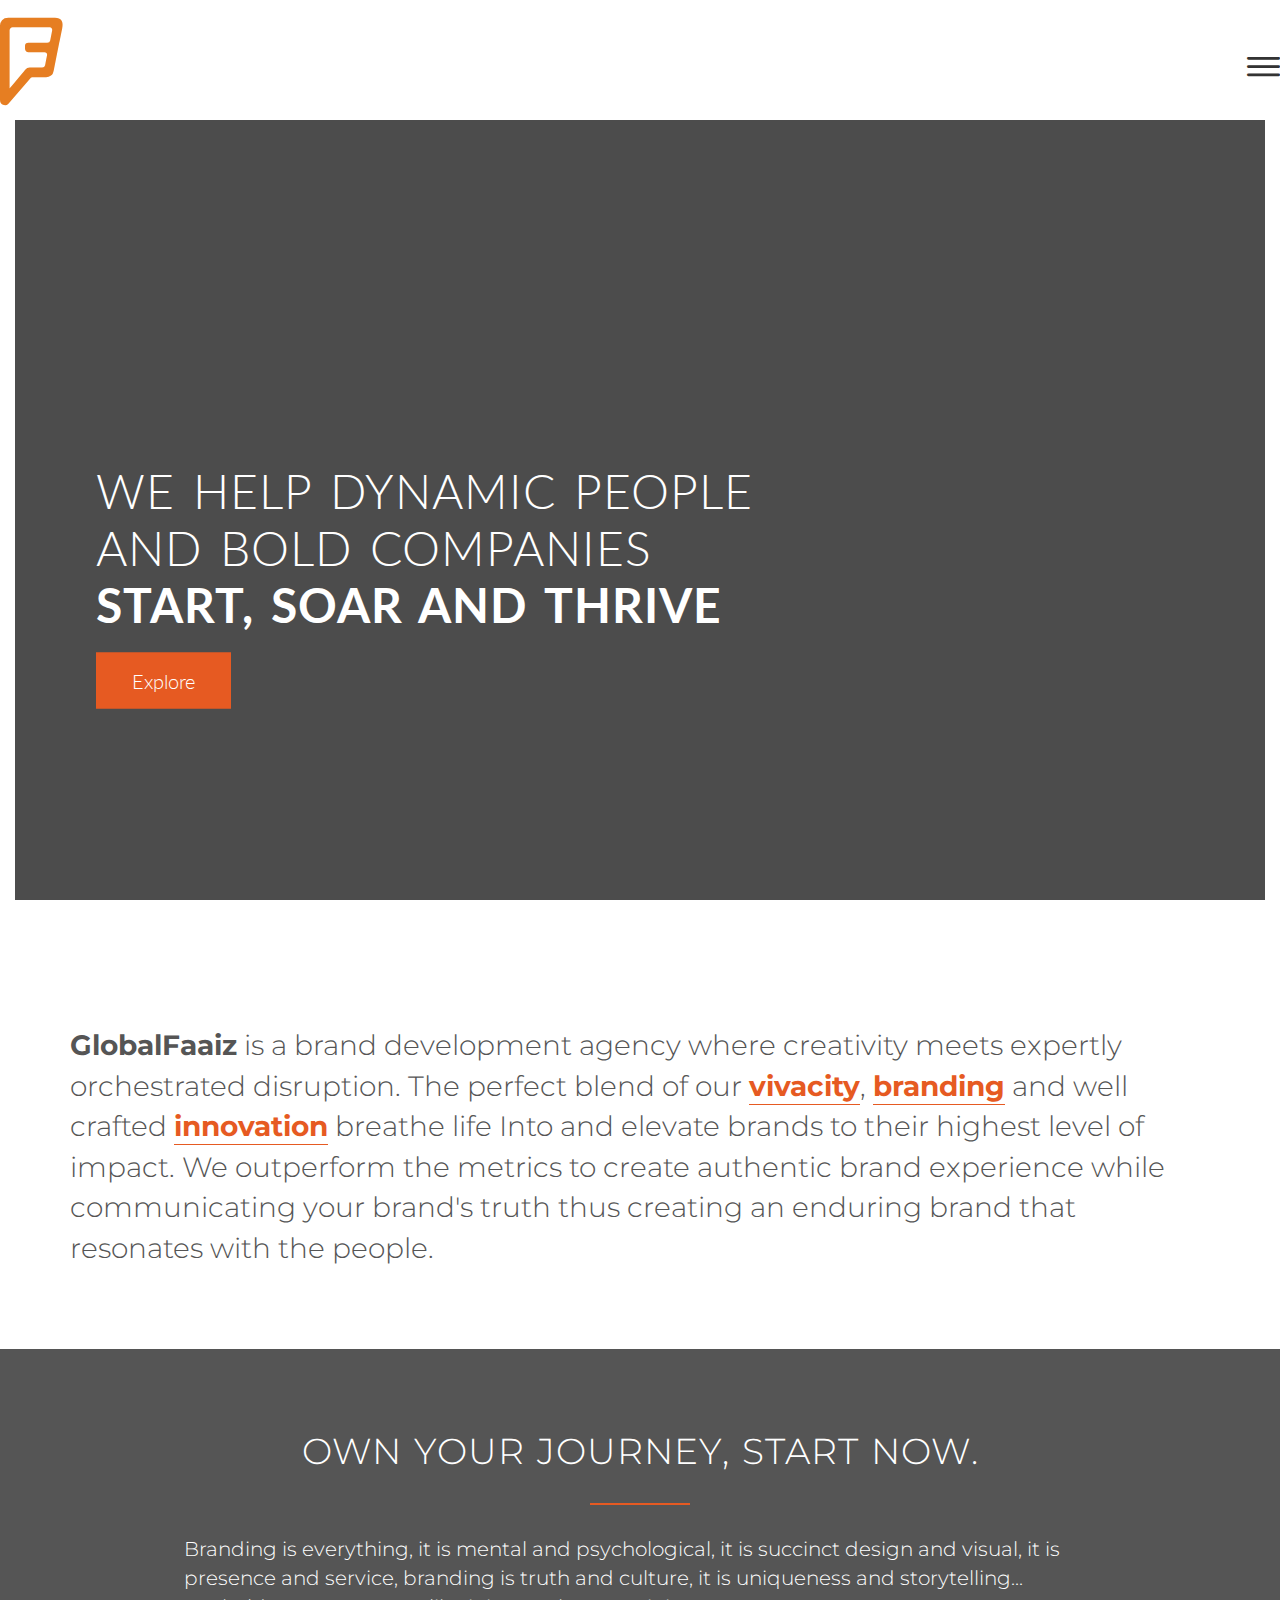
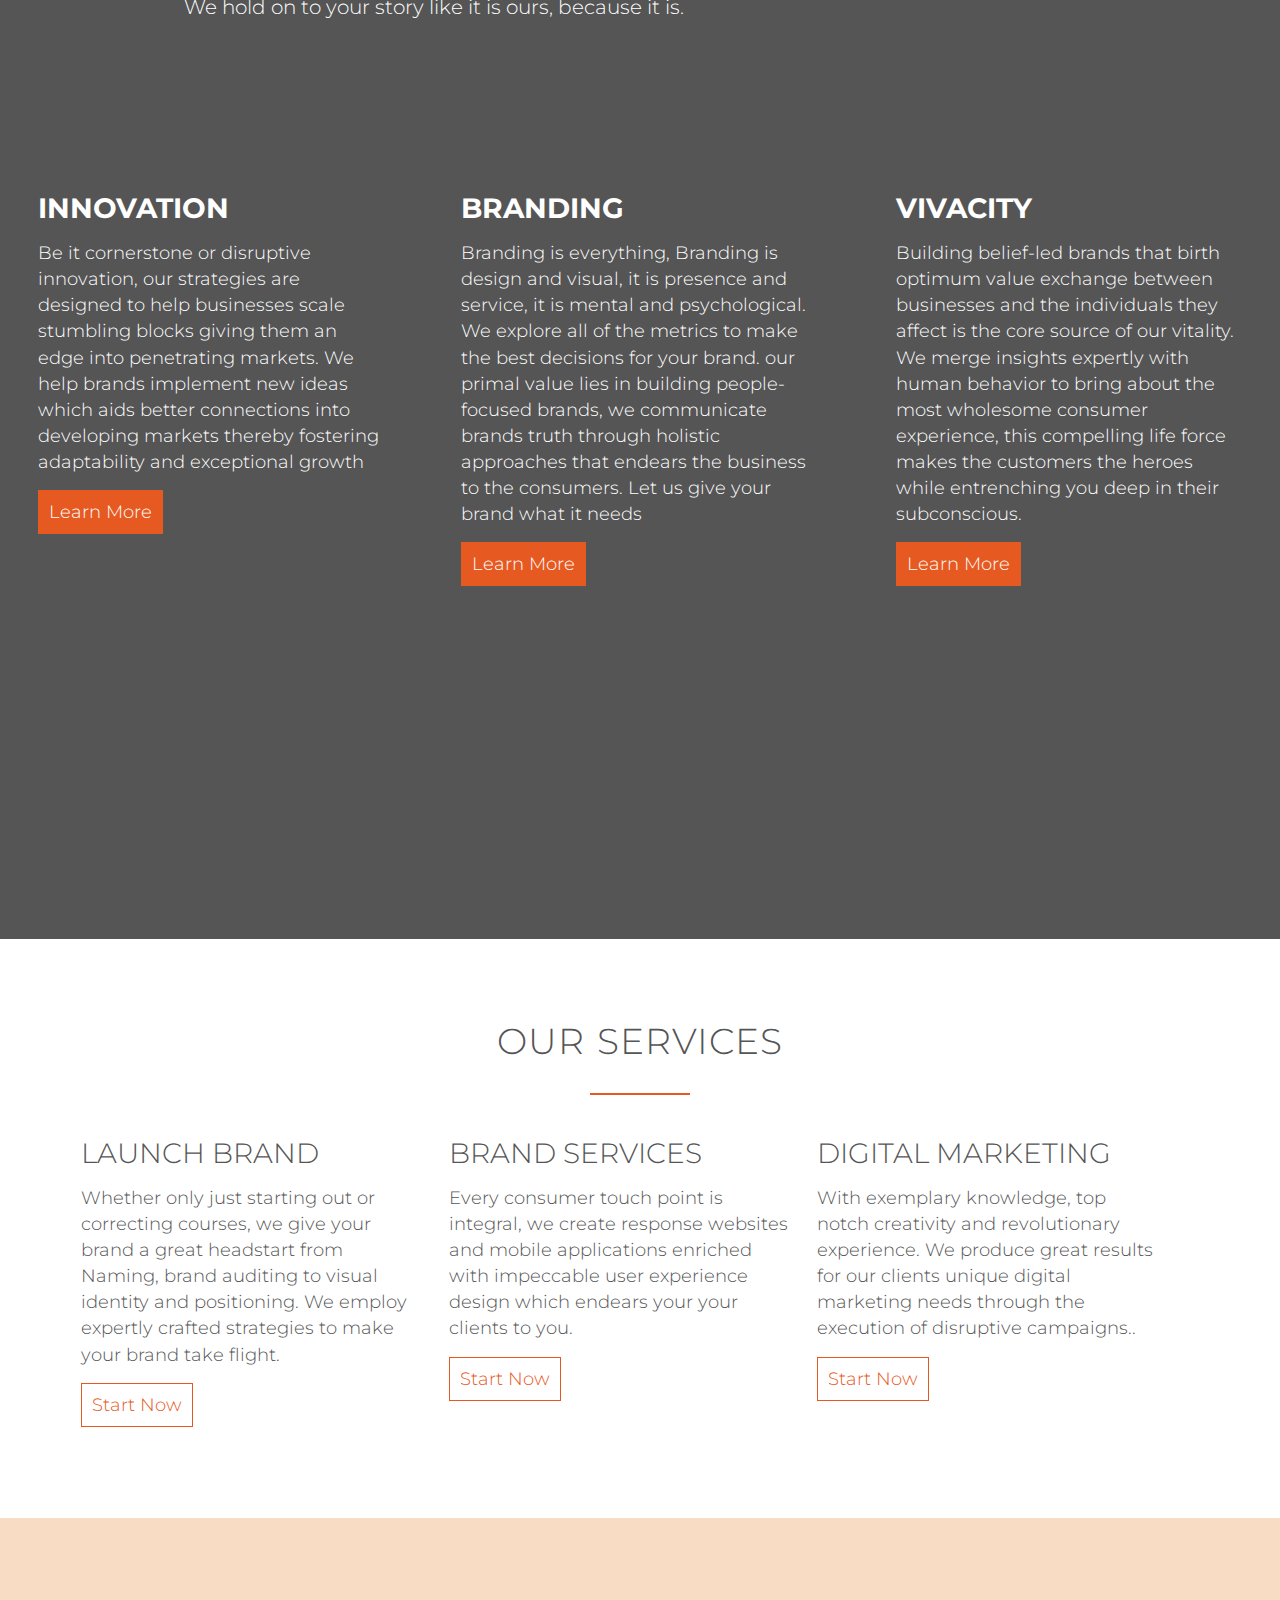
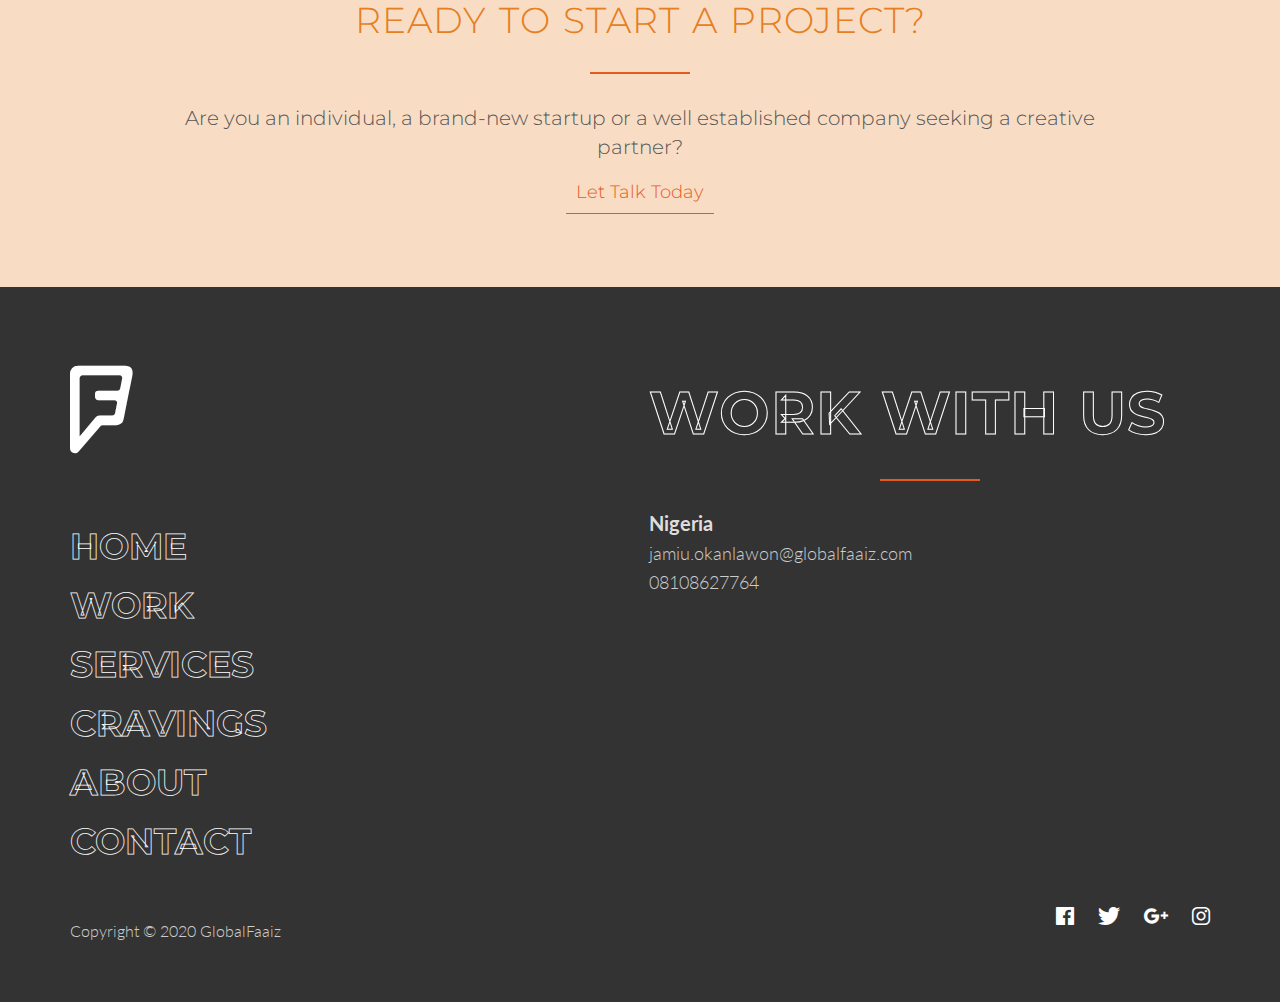
==== index.html @ 4d8d3f24 "first commit" ====
<!DOCTYPE html>
<html lang="en">
  <head>
    <meta name="viewport" content="width=device-width, initial-scale=1.0" />
    <link rel="stylesheet" type="tex t/css" href="vendors/css/normalize.css" />
    <link rel="stylesheet" type="text/css" href="vendors/css/grid.css" />
    <link
      rel="stylesheet"
      type="text/css"
      href="vendors/css/ionicons.min.css"
    />
    <link rel="stylesheet" type="text/css" href="resources/css/style.css" />
    <link rel="stylesheet" type="text/css" href="resources/css/queries.css" />
    <link
      href="https://fonts.googleapis.com/css?family=Lato:100,300,300i,400&display=swap"
      rel="stylesheet"
    />
    <link
      href="https://fonts.googleapis.com/css?family=Montserrat:400,800&display=swap"
      rel="stylesheet"
    />
    <title>Phoenix</title>
  </head>
  <body>
    <header>
      <nav>
        <div class="row">
          <i class="ion-logo-foursquare logo icon-big"></i>
          <i class="ion-ios-menu main-nav" onclick="openNav()"></i>
          <div id="mySidenav" class="sidenav">
            <a href="javascript:void(0)" class="closebtn" onclick="closeNav()"
              >&times;</a
            >
            <a href="index.html">Home</a>
            <a href="work.html">Work</a>
            <a href="services.html">Services</a>
            <a href="#">Cravings</a>
            <a href="about.html">About</a>
            <a class="js--scroll-to-contact" href="#" onclick="closeNav()"
              >Contact</a
            >
          </div>

          <!-- Use any element to open the sidenav -->
          <span onclick="openNav()"></span>
        </div>
      </nav>
      <div class="headline">
        <div class="hero-text-box">
          <h1>
            We help dynamic people <br />and bold companies <br /><span
              >start, soar and thrive</span
            >
          </h1>
          <a class="btn btn-full js--scroll-to-services" href="#">Explore</a>
        </div>
      </div>
    </header>
    <section class="section-intro">
      <div class="row">
        <p class="intro">
          <span>GlobalFaaiz</span> is a brand development agency where
          creativity meets expertly orchestrated disruption. The perfect blend
          of our <a href="services.html#section-vivacity">vivacity</a>,
          <a href="services.html#section-branding">branding</a> and well crafted
          <a href="services.html#section-innovation">innovation</a> breathe life
          Into and elevate brands to their highest level of impact. We
          outperform the metrics to create authentic brand experience while
          communicating your brand's truth thus creating an enduring brand that
          resonates with the people.
        </p>
      </div>
    </section>
    <section class="section-journey">
      <div class="row">
        <h2>Own your Journey, Start now.</h2>
        <p class="long-copy">
          Branding is everything, it is mental and psychological, it is succinct
          design and visual, it is presence and service, branding is truth and
          culture, it is uniqueness and storytelling... <br />
          We hold on to your story like it is ours, because it is.
        </p>
      </div>
      <div class="row journey-options">
        <div class="col span-1-of-3 box" id="innovation">
          <h3>
            Innovation
          </h3>
          <p>
            Be it cornerstone or disruptive innovation, our strategies are
            designed to help businesses scale stumbling blocks giving them an
            edge into penetrating markets. We help brands implement new ideas
            which aids better connections into developing markets thereby
            fostering adaptability and exceptional growth
          </p>
          <a class="btn btn-full" href="services.html#section-innovation"
            >Learn More</a
          >
        </div>
        <div class="col span-1-of-3 box" id="branding">
          <h3>
            Branding
          </h3>
          <p>
            Branding is everything, Branding is design and visual, it is
            presence and service, it is mental and psychological. We explore all
            of the metrics to make the best decisions for your brand. our primal
            value lies in building people-focused brands, we communicate brands
            truth through holistic approaches that endears the business to the
            consumers. Let us give your brand what it needs
          </p>
          <a class="btn btn-full" href="services.html#section-branding"
            >Learn More</a
          >
        </div>
        <div class="col span-1-of-3 box" id="vivacity">
          <h3>
            Vivacity
          </h3>
          <p>
            Building belief-led brands that birth optimum value exchange between
            businesses and the individuals they affect is the core source of our
            vitality. We merge insights expertly with human behavior to bring
            about the most wholesome consumer experience, this compelling life
            force makes the customers the heroes while entrenching you deep in
            their subconscious.
          </p>
          <a class="btn btn-full" href="services.html#section-vivacity"
            >Learn More</a
          >
        </div>
      </div>
    </section>
    <section id="services" class="section-services js--section-services">
      <div class="row">
        <h2>Our Services</h2>
        <div class="col span-1-of-3 box">
          <h3>Launch Brand</h3>
          <p>
            Whether only just starting out or correcting courses, we give your
            brand a great headstart from Naming, brand auditing to visual
            identity and positioning. We employ expertly crafted strategies to
            make your brand take flight.
          </p>
          <a class="btn btn-ghost js--scroll-to-start" href="#">Start Now</a>
        </div>
        <div class="col span-1-of-3 box">
          <h3>Brand Services</h3>
          <p>
            Every consumer touch point is integral, we create response websites
            and mobile applications enriched with impeccable user experience
            design which endears your your clients to you.
          </p>
          <a class="btn btn-ghost js--scroll-to-start" href="#">Start Now</a>
        </div>
        <div class="col span-1-of-3 box">
          <h3>Digital marketing</h3>
          <p>
            With exemplary knowledge, top notch creativity and revolutionary
            experience. We produce great results for our clients unique digital
            marketing needs through the execution of disruptive campaigns..
          </p>
          <a class="btn btn-ghost js--scroll-to-start" href="#">Start Now</a>
        </div>
      </div>
    </section>
    <section class="section-project js--section-projects" id="section-project">
      <div class="row">
        <h2>Ready to start a project?</h2>
        <div class="long-copy">
          <p class="long-copy-center">
            Are you an individual, a brand-new startup or a well established
            company seeking a creative partner?
          </p>
          <a id="myBtn" class="btn btn-full lets-talk">Let Talk Today</a>
        </div>
      </div>
    </section>
    <!-- The Modal -->
    <div id="myModal" class="modal" style="color: black; font-size: 90%;">
      <!-- Modal content -->
      <div class="modal-content">
        <div class="modal-header">
          <span class="close">&times;</span>
        </div>
        <div class="row">
          <form method="post" action="#" class="contact-form">
            <div class="row">
              <p
                style="font-weight: bold; margin-bottom: 10px; font-size: 110%;"
              >
                Let's make your dream and ours come true
              </p>
            </div>
            <div class="row">
              <div class="col span-1-of-2">
                <label for="name">Full Name</label>
                <input
                  type="text"
                  name="name"
                  id="name"
                  required
                  style="margin-top: 8px; background-color: #eee; height: 40px; color: #555"
                />
              </div>
              <div class="col span-1-of-2">
                <label for="email">Email Address</label>
                <input
                  type="email"
                  name="email"
                  id="email"
                  style="margin-top: 8px; background-color: #eee; height: 40px; color: #555"
                />
              </div>
            </div>
            <div class="row">
              <div class="col span-1-of-2">
                <label for="company-name">Company Name</label>
                <input
                  type="text"
                  name="company-name"
                  id="company-name"
                  style="margin-top: 8px; background-color: #eee; height: 40px; color: #555"
                />
              </div>
              <div class="col span-1-of-2">
                <label for="title">Title/Role</label>
                <input
                  type="text"
                  name="title"
                  id="title-name"
                  style="margin-top: 8px; background-color: #eee; height: 40px; color: #555"
                />
              </div>
            </div>
            <div class="row">
              <input
                type="checkbox"
                id="brand-services"
                name="brand-services"
                value="Brand Services"
              />
              <label for="brand-services"
                >Brand Services (Identity, principles, visuals, strategy,
                positioning)</label
              ><br />
              <input type="checkbox" id="design" name="design" value="Design" />
              <label for="design"
                >Design (UI/UX design, Packaging and Graphic Design)</label
              ><br />
              <input
                type="checkbox"
                id="development"
                name="development"
                value="Development"
              />
              <label for="development"
                >Development (Mobile App, Custom Web, E-Commerce
                Solutions)</label
              ><br />
              <br />
            </div>
            <div class="row">
              <label
                >We would like you to tell us more about how better we can
                help</label
              ><br /><br />
              <textarea name="message" placeholder="Tell us more"> </textarea
              ><br /><br />
              <input type="submit" value="Submit" />
            </div>
          </form>
        </div>
      </div>
    </div>
    <footer>
      <div class="row">
        <div class="col span-1-of-2">
          <div style="margin-bottom: 10%;">
            <i
              class="ion-logo-foursquare"
              style="font-size: 100px; color: #fff; margin: 0;"
            ></i>
          </div>
          <div class="footer-nav">
            <a href="index.html"><h3>Home</h3></a>
            <a href="work.html"><h3>Work</h3></a>
            <a href="services.html"><h3>Services</h3></a>
            <a href="#"><h3>Cravings</h3></a>
            <a href="about.html"><h3>About</h3></a>
            <a href="#section-project"><h3>Contact</h3></a>
          </div>
        </div>
        <div class="col span-1-of-2">
          <div class="work-with-us">
            <a href="work.html"> <h2>Work with us</h2></a>
          </div>
          <div class="address">
            <h3>Nigeria</h3>
            <p>jamiu.okanlawon@globalfaaiz.com</p>
            <p>
              08108627764
            </p>
          </div>
        </div>
      </div>
      <div class="row">
        <div class="col span-1-of-2">
          <p>
            Copyright &copy; 2020 GlobalFaaiz
          </p>
        </div>
        <div class="col span-1-of-2">
          <ul class="social-icons">
            <li>
              <a href="#"><i class="ion-logo-facebook"></i></a>
            </li>
            <li>
              <a href="#"><i class="ion-logo-twitter"></i></a>
            </li>
            <li>
              <a href="#"><i class="ion-logo-googleplus"></i></a>
            </li>
            <li>
              <a href="#"><i class="ion-logo-instagram"></i></a>
            </li>
          </ul>
        </div>
      </div>
    </footer>

    <script src="https://ajax.googleapis.com/ajax/libs/jquery/1.11.2/jquery.min.js"></script>
    <!-- <script src="//cdn.jsdelivr.net/respond/1.4.2/respond.min.js"></script>
    <script src="//cdn.jsdelivr.net/html5shiv/3.7.2/html5shiv.min.js"></script>
    <script src="//cdn.jsdelivr.net/selectivizr/1.0.3b/selectivizr.min.js"></script> -->
    <!-- <script src="vendors/js/jquery.waypoints.min.js"></script> -->
    <script src="resources/js/app.js"></script>
  </body>
</html>
---- vendors/css/grid.css ----
/*  SECTIONS  ============================================================================= */

.section {
	clear: both;
	padding: 0px;
	margin: 0px;
}

/*  GROUPING  ============================================================================= */

.row {
    zoom: 1; /* For IE 6/7 (trigger hasLayout) */
}

.row:before,
.row:after {
    content:"";
    display:table;
}
.row:after {
    clear:both;
}

/*  GRID COLUMN SETUP   ==================================================================== */

.col {
	display: block;
	float:left;
	margin: 1% 0 1% 1.6%;
}

.col:first-child { margin-left: 0; } /* all browsers except IE6 and lower */


/*  REMOVE MARGINS AS ALL GO FULL WIDTH AT 480 PIXELS */

@media only screen and (max-width: 480px) {
	.col { 
		/*margin: 1% 0 1% 0%;*/
        margin: 0;
	}
}


/*  GRID OF TWO   ============================================================================= */


.span-2-of-2 {
	width: 100%;
}

.span-1-of-2 {
	width: 49.2%;
}

/*  GO FULL WIDTH AT LESS THAN 480 PIXELS */

@media only screen and (max-width: 480px) {
	.span-2-of-2 {
		width: 100%; 
	}
	.span-1-of-2 {
		width: 100%; 
	}
}


/*  GRID OF THREE   ============================================================================= */

	
.span-3-of-3 {
	width: 100%; 
}

.span-2-of-3 {
	width: 66.13%; 
}

.span-1-of-3 {
	width: 32.26%; 
}


/*  GO FULL WIDTH AT LESS THAN 480 PIXELS */

@media only screen and (max-width: 480px) {
	.span-3-of-3 {
		width: 100%; 
	}
	.span-2-of-3 {
		width: 100%; 
	}
	.span-1-of-3 {
		width: 100%;
	}
}

/*  GRID OF FOUR   ============================================================================= */

	
.span-4-of-4 {
	width: 100%; 
}

.span-3-of-4 {
	width: 74.6%; 
}

.span-2-of-4 {
	width: 49.2%; 
}

.span-1-of-4 {
	width: 23.8%; 
}


/*  GO FULL WIDTH AT LESS THAN 480 PIXELS */

@media only screen and (max-width: 480px) {
	.span-4-of-4 {
		width: 100%; 
	}
	.span-3-of-4 {
		width: 100%; 
	}
	.span-2-of-4 {
		width: 100%; 
	}
	.span-1-of-4 {
		width: 100%; 
	}
}


/*  GRID OF FIVE   ============================================================================= */

	
.span-5-of-5 {
	width: 100%;
}

.span-4-of-5 {
  	width: 79.68%; 
}

.span-3-of-5 {
  	width: 59.36%; 
}

.span-2-of-5 {
  	width: 39.04%;
}

.span-1-of-5 {
  	width: 18.72%;
}


/*  GO FULL WIDTH AT LESS THAN 480 PIXELS */

@media only screen and (max-width: 480px) {
	.span-5-of-5 {
		width: 100%; 
	}
	.span-4-of-5 {
		width: 100%; 
	}
	.span-3-of-5 {
		width: 100%; 
	}
	.span-2-of-5 {
		width: 100%; 
	}
	.span-1-of-5 {
		width: 100%; 
	}
}


/*  GRID OF SIX   ============================================================================= */


.span-6-of-6 {
	width: 100%;
}

.span-5-of-6 {
  	width: 83.06%;
}

.span-4-of-6 {
  	width: 66.13%;
}

.span-3-of-6 {
  	width: 49.2%;
}

.span-2-of-6 {
  	width: 32.26%;
}

.span-1-of-6 {
  	width: 15.33%;
}


/*  GO FULL WIDTH AT LESS THAN 480 PIXELS */

@media only screen and (max-width: 480px) {
	.span-6-of-6 {
		width: 100%; 
	}
	.span-5-of-6 {
		width: 100%; 
	}
	.span-4-of-6 {
		width: 100%; 
	}
	.span-3-of-6 {
		width: 100%; 
	}
	.span-2-of-6 {
		width: 100%; 
	}
	.span-1-of-6 {
		width: 100%; 
	}
}



/*  GRID OF SEVEN   ============================================================================= */


.span-7-of-7 {
	width: 100%;
}

.span-6-of-7 {
	width: 85.48%;
}

.span-5-of-7 {
  	width: 70.97%;
}

.span-4-of-7 {
  	width: 56.45%;
}

.span-3-of-7 {
  	width: 41.94%;
}

.span-2-of-7 {
  	width: 27.42%;
}

.span-1-of-7 {
  	width: 12.91%;
}


/*  GO FULL WIDTH AT LESS THAN 480 PIXELS */

@media only screen and (max-width: 480px) {
	.span-7-of-7 {
		width: 100%; 
	}
	.span-6-of-7 {
		width: 100%; 
	}
	.span-5-of-7 {
		width: 100%; 
	}
	.span-4-of-7 {
		width: 100%; 
	}
	.span-3-of-7 {
		width: 100%; 
	}
	.span-2-of-7 {
		width: 100%; 
	}
	.span-1-of-7 {
		width: 100%; 
	}
}


/*  GRID OF EIGHT   ============================================================================= */

	
.span-8-of-8 {
	width: 100%;
}

.span-7-of-8 {
	width: 87.3%; 
}

.span-6-of-8 {
	width: 74.6%; 
}

.span-5-of-8 {
	width: 61.9%; 
}

.span-4-of-8 {
	width: 49.2%; 
}

.span-3-of-8 {
	width: 36.5%;
}

.span-2-of-8 {
	width: 23.8%; 
}

.span-1-of-8 {
	width: 11.1%; 
}


/*  GO FULL WIDTH AT LESS THAN 480 PIXELS */

@media only screen and (max-width: 480px) {
	.span-8-of-8 {
		width: 100%; 
	}
	.span-7-of-8 {
		width: 100%; 
	}
	.span-6-of-8 {
		width: 100%; 
	}
	.span-5-of-8 {
		width: 100%; 
	}
	.span-4-of-8 {
		width: 100%; 
	}
	.span-3-of-8 {
		width: 100%; 
	}
	.span-2-of-8 {
		width: 100%; 
	}
	.span-1-of-8 {
		width: 100%; 
	}
}


/*  GRID OF NINE   ============================================================================= */


.span-9-of-9 {
	width: 100%;
}

.span-8-of-9 {
	width: 88.71%;
}

.span-7-of-9 {
	width: 77.42%; 
}

.span-6-of-9 {
	width: 66.13%; 
}

.span-5-of-9 {
	width: 54.84%; 
}

.span-4-of-9 {
	width: 43.55%; 
}

.span-3-of-9 {
	width: 32.26%;
}

.span-2-of-9 {
	width: 20.97%; 
}

.span-1-of-9 {
	width: 9.68%; 
}


/*  GO FULL WIDTH AT LESS THAN 480 PIXELS */

@media only screen and (max-width: 480px) {
	.span-9-of-9 {
		width: 100%; 
	}
	.span-8-of-9 {
		width: 100%; 
	}
	.span-7-of-9 {
		width: 100%; 
	}
	.span-6-of-9 {
		width: 100%; 
	}
	.span-5-of-9 {
		width: 100%; 
	}
	.span-4-of-9 {
		width: 100%; 
	}
	.span-3-of-9 {
		width: 100%; 
	}
	.span-2-of-9 {
		width: 100%; 
	}
	.span-1-of-9 {
		width: 100%; 
	}
}


/*  GRID OF TEN   ============================================================================= */


.span-10-of-10 {
	width: 100%;
}

.span-9-of-10 {
	width: 89.84%;
}

.span-8-of-10 {
	width: 79.68%;
}

.span-7-of-10 {
	width: 69.52%; 
}

.span-6-of-10 {
	width: 59.36%; 
}

.span-5-of-10 {
	width: 49.2%; 
}

.span-4-of-10 {
	width: 39.04%; 
}

.span-3-of-10 {
	width: 28.88%;
}

.span-2-of-10 {
	width: 18.72%; 
}

.span-1-of-10 {
	width: 8.56%; 
}


/*  GO FULL WIDTH AT LESS THAN 480 PIXELS */

@media only screen and (max-width: 480px) {
	.span-10-of-10 {
		width: 100%; 
	}
	.span-9-of-10 {
		width: 100%; 
	}
	.span-8-of-10 {
		width: 100%; 
	}
	.span-7-of-10 {
		width: 100%; 
	}
	.span-6-of-10 {
		width: 100%; 
	}
	.span-5-of-10 {
		width: 100%; 
	}
	.span-4-of-10 {
		width: 100%; 
	}
	.span-3-of-10 {
		width: 100%; 
	}
	.span-2-of-10 {
		width: 100%; 
	}
	.span-1-of-10 {
		width: 100%; 
	}
}


/*  GRID OF ELEVEN   ============================================================================= */

.span-11-of-11 {
	width: 100%;
}

.span-10-of-11 {
	width: 90.76%;
}

.span-9-of-11 {
	width: 81.52%;
}

.span-8-of-11 {
	width: 72.29%;
}

.span-7-of-11 {
	width: 63.05%; 
}

.span-6-of-11 {
	width: 53.81%; 
}

.span-5-of-11 {
	width: 44.58%; 
}

.span-4-of-11 {
	width: 35.34%; 
}

.span-3-of-11 {
	width: 26.1%;
}

.span-2-of-11 {
	width: 16.87%; 
}

.span-1-of-11 {
	width: 7.63%; 
}


/*  GO FULL WIDTH AT LESS THAN 480 PIXELS */

@media only screen and (max-width: 480px) {
	.span-11-of-11 {
		width: 100%; 
	}
	.span-10-of-11 {
		width: 100%; 
	}
	.span-9-of-11 {
		width: 100%; 
	}
	.span-8-of-11 {
		width: 100%; 
	}
	.span-7-of-11 {
		width: 100%; 
	}
	.span-6-of-11 {
		width: 100%; 
	}
	.span-5-of-11 {
		width: 100%; 
	}
	.span-4-of-11 {
		width: 100%; 
	}
	.span-3-of-11 {
		width: 100%; 
	}
	.span-2-of-11 {
		width: 100%; 
	}
	.span-1-of-11 {
		width: 100%; 
	}
}


/*  GRID OF TWELVE   ============================================================================= */

.span-12-of-12 {
	width: 100%;
}

.span-11-of-12 {
	width: 91.53%;
}

.span-10-of-12 {
	width: 83.06%;
}

.span-9-of-12 {
	width: 74.6%;
}

.span-8-of-12 {
	width: 66.13%;
}

.span-7-of-12 {
	width: 57.66%; 
}

.span-6-of-12 {
	width: 49.2%; 
}

.span-5-of-12 {
	width: 40.73%; 
}

.span-4-of-12 {
	width: 32.26%; 
}

.span-3-of-12 {
	width: 23.8%;
}

.span-2-of-12 {
	width: 15.33%; 
}

.span-1-of-12 {
	width: 6.86%; 
}


/*  GO FULL WIDTH AT LESS THAN 480 PIXELS */

@media only screen and (max-width: 480px) {
	.span-12-of-12 {
		width: 100%; 
	}
	.span-11-of-12 {
		width: 100%; 
	}
	.span-10-of-12 {
		width: 100%; 
	}
	.span-9-of-12 {
		width: 100%; 
	}
	.span-8-of-12 {
		width: 100%; 
	}
	.span-7-of-12 {
		width: 100%; 
	}
	.span-6-of-12 {
		width: 100%; 
	}
	.span-5-of-12 {
		width: 100%; 
	}
	.span-4-of-12 {
		width: 100%; 
	}
	.span-3-of-12 {
		width: 100%; 
	}
	.span-2-of-12 {
		width: 100%; 
	}
	.span-1-of-12 {
		width: 100%; 
	}
}
---- resources/css/style.css ----
/* ----------------------------------------------*/
/* Basic Setup */
/* ----------------------------------------------*/
* {
  margin: 0;
  padding: 0;
  box-sizing: border-box;
}

html,
body {
  background-color: #fff;
  color: #555;
  font-family: "Lato", "Arial", sans-serif;
  font-weight: 300;
  font-size: 20px;
  text-rendering: optimizeLegibility;
  overflow-x: hidden;
}

.clearfix {
  zoom: 1;
}
.clearfix:after {
  content: ".";
  clear: both;
  display: block;
  height: 0;
  visibility: hidden;
}

/* ----------------------------------------------*/
/* Reusable Component */
/* ----------------------------------------------*/
.row {
  max-width: 1140px;
  margin: 0 auto;
}

section {
  padding: 80px 0;
}

.box {
  padding: 1%;
  margin: 0;
}

/* Headings */
h1,
h2,
h3 {
  font-weight: 300;
  text-transform: uppercase;
}

h1 {
  margin-bottom: 20px;
  color: #fff;
  font-size: 240%;
  word-spacing: 4px;
  letter-spacing: 1px;
}

h2 {
  font-size: 180%;
  word-spacing: 2px;
  text-align: center;
  margin-bottom: 30px;
  letter-spacing: 1px;
}

h3 {
  font-size: 140%;
  margin-bottom: 15px;
}

h2:after {
  display: block;
  height: 2px;
  background-color: #e65a22;
  content: " ";
  width: 100px;
  margin: 0 auto;
  margin-top: 30px;
}

.long-copy {
  line-height: 145%;
  width: 80%;
  margin: 0 auto;
}

.box p {
  font-size: 90%;
  line-height: 145%;
}

/* Links */
a,
a:visited {
  color: #e65a22;
  text-decoration: none;
  padding-bottom: 1px;
  border-bottom: 1px solid #e65a22;
  -webkit-transition: border-bottom 0.2s, color 0.2s;
  transition: border-bottom 0.2s, color 0.2s;
}

a:hover,
a:active {
  color: #555;
  border-bottom: 1px solid transparent;
}

/* Buttons */
.btn:link,
.btn:visited,
input[type="submit"] {
  display: inline-block;
  padding: 15px 35px;
  font-weight: 300;
  text-decoration: none;
  border-radius: 0;
  -webkit-transition: background-color 0.5s, border 0.5s, color 0.5s;
  transition: background-color 0.5s, border 0.5s, color 0.5s;
}

.btn-full:link,
.btn-full:visited,
input[type="submit"] {
  background-color: #e65a22;
  border: 1px solid #e65a22;
  color: #fff;
  margin-right: 15px;
}

.btn-ghost:link,
.btn-ghost:visited {
  border: 1px solid #e65a22;
  color: #e65a22;
}

.btn:hover,
.btn:active,
input[type="submit"]:hover,
input[type="submit"]:active {
  background-color: #f58457;
}

.btn-full:hover,
.btn-full:active,
input[type="submit"] {
  border: 1px solid #f58457;
}

.btn-ghost:hover,
.btn-ghost:active {
  border: 1px solid #f58457;
  color: #fff;
}

/* ---------------------------------------------*/
/* The side navigation menu */
/* ---------------------------------------------*/
.sidenav {
  height: 100%; /* 100% Full-height */
  width: 0; /* 0 width - change this with JavaScript */
  position: fixed; /* Stay in place */
  z-index: 1; /* Stay on top */
  top: 0; /* Stay at the top */
  right: 0;
  background-color: #e67d22ec; /* Black*/
  overflow-x: hidden; /* Disable horizontal scroll */
  padding-top: 60px; /* Place content 60px from the top */
  -webkit-transition: 0.5s;
  transition: 0.5s; /* 0.5 second transition effect to slide in the sidenav */
}

/* The navigation menu links */
.sidenav a {
  padding: 8px 8px 8px 32px;
  text-decoration: none;
  font-size: 30px;
  color: #efefef;
  display: block;
  border: 0;
  -webkit-transition: 0.3s;
  transition: 0.3s;
  font-weight: bold;
}

/* When you mouse over the navigation links, change their color */
.sidenav a:hover {
  color: #ffffff;
}

/* Position and style the close button (top right corner) */
.sidenav .closebtn {
  position: absolute;
  top: 0;
  right: 25px;
  font-size: 36px;
  margin-left: 50px;
}

/* Style page content - use this if you want to push the page content to the right when you open the side navigation */
#main {
  -webkit-transition: margin-left 0.5s;
  transition: margin-left 0.5s;
  padding: 20px;
}

/* ---------------------------------------------*/
/* Header */
/* ---------------------------------------------*/
header nav {
  margin-bottom: 20px;
}

header nav .row {
  max-width: 1280px;
}

.logo {
  height: 100px;
  width: auto;
  float: left;
}

.icon-big {
  font-size: 500%;
  display: block;
  color: #e67e22;
}

.main-nav {
  float: right;
  list-style: none;
  margin-top: 40px;
  font-size: 220%;
  color: #333333;
}

.headline {
  background-image: -webkit-gradient(
      linear,
      left top,
      left bottom,
      from(rgba(0, 0, 0, 0.7)),
      to(rgba(0, 0, 0, 0.7))
    ),
    url(img/three.jpg);
  background-image: linear-gradient(rgba(0, 0, 0, 0.7), rgba(0, 0, 0, 0.7)),
    url(img/three.jpg);
  background-size: cover;
  background-position: center;
  height: 90vh;
  background-attachment: fixed;
  margin: 15px;
}

.hero-text-box {
  position: absolute;
  width: 1140px;
  top: 65%;
  left: 52%;
  -webkit-transform: translate(-50%, -50%);
  transform: translate(-50%, -50%);
}

.hero-text-box h1 span {
  font-weight: bold;
}

/* ---------------------------------------------*/
/* Introduction */
/* ---------------------------------------------*/
.section-intro {
  padding: 70px auto;
}

.intro {
  line-height: 145%;
  width: 100%;
  margin: 0 auto;
  font-size: 140%;
  font-family: "Montserrat", sans-serif;
}

.intro span,
.intro a {
  font-weight: bold;
}

/* ---------------------------------------------*/
/* Journey */
/* ---------------------------------------------*/
.section-journey {
  background-color: #555555;
  color: #fff;
  font-family: "Montserrat", sans-serif;
  padding-bottom: 0;
}

.section-journey .long-copy {
  margin-bottom: 80px;
}

.journey-options {
  margin: 0;
  max-width: 100vw;
}

.journey-options div h3 {
  font-weight: bold;
  color: #ffffff;
}

.journey-options div .btn {
  font-size: 90%;
  padding: 10px;
}

#innovation {
  background-image: -webkit-gradient(
      linear,
      left top,
      left bottom,
      from(rgba(0, 0, 0, 0.7)),
      to(rgba(0, 0, 0, 0.7))
    ),
    url(img/inno.jpg);
  background-image: linear-gradient(rgba(0, 0, 0, 0.7), rgba(0, 0, 0, 0.7)),
    url(img/inno.jpg);
  background-size: cover;
  background-attachment: fixed;
  padding: 7% 3%;
  width: 33%;
  margin: 0;
  height: 93vh;
}

#branding {
  background-image: -webkit-gradient(
      linear,
      left top,
      left bottom,
      from(rgba(0, 0, 0, 0.7)),
      to(rgba(0, 0, 0, 0.7))
    ),
    url(img/brand.jpg);
  background-image: linear-gradient(rgba(0, 0, 0, 0.7), rgba(0, 0, 0, 0.7)),
    url(img/brand.jpg);
  background-size: cover;
  background-attachment: fixed;
  padding: 7% 3%;
  width: 34%;
  margin: 0;
  height: 93vh;
}

#vivacity {
  background-image: -webkit-gradient(
      linear,
      left top,
      left bottom,
      from(rgba(0, 0, 0, 0.7)),
      to(rgba(0, 0, 0, 0.7))
    ),
    url(img/viva.jpg);
  background-image: linear-gradient(rgba(0, 0, 0, 0.7), rgba(0, 0, 0, 0.7)),
    url(img/viva.jpg);
  background-size: cover;
  background-attachment: fixed;
  padding: 7% 3%;
  width: 33%;
  margin: 0;
  height: 93vh;
}

/* ---------------------------------------------*/
/* Services */
/* ---------------------------------------------*/
.section-services {
  font-family: "Montserrat", sans-serif;
}

.box p {
  margin-bottom: 15px;
}

.box .btn {
  font-size: 90%;
  padding: 10px;
}

/* -------------------------------------------*/
/* Start Project */
/* -------------------------------------------*/
.section-project {
  background-color: #e67d2244;
  font-family: "Montserrat", sans-serif;
  padding-bottom: 10px;
}

.section-project .row {
  margin-bottom: 70px;
}

.section-project .row h2 {
  color: #e67e22;
}

.section-project .long-copy {
  text-align: center;
}

.long-copy-center {
  text-align: center;
  margin-bottom: 15px;
}

.long-copy .btn {
  font-size: 90%;
  padding: 10px;
}

/* -------------------------------------------*/
/* Footer */
/* -------------------------------------------*/
footer {
  background-color: #333;
  padding: 50px;
  font-size: 80%;
}

.footer-nav a h3,
.footer-nav a h3:visited {
  font-weight: bold;
  color: #333;
  -webkit-text-stroke-width: thin;
  -webkit-text-stroke-color: white;
  font-size: 36px;
  font-family: "Montserrat", sans-serif;
  -webkit-transition: color 0.5s;
  transition: color 0.5s;
}

.footer-nav a h3:hover,
.footer-nav a h3:active {
  color: #fff;
}

.work-with-us a h2 {
  text-align: start;
  font-weight: bold;
  color: #333;
  -webkit-text-stroke-width: 1px;
  -webkit-text-stroke-color: white;
  margin-top: 5%;
  font-size: 60px;
  font-family: "Montserrat", sans-serif;
  -webkit-transition: color 0.5s;
  transition: color 0.5s;
}

.work-with-us a h2:hover,
.work-with-us a h2:active {
  color: #fff;
}

.address {
  color: #ddd;
}

.address h3 {
  font-size: 20px;
  font-weight: bold;
  text-transform: capitalize;
  margin-bottom: 7px;
}

.address p {
  margin-top: 7px;
  font-size: 18px;
  margin-bottom: 7px;
}

.social-icons {
  list-style: none;
  float: right;
}

.footer-nav li,
.social-icons li {
  display: inline-block;
  margin-right: 20px;
}

.footer-nav li:last-child,
.social-icons li:last-child {
  margin: 0;
}

.footer-nav li a,
.footer-nav li a:visited,
.social-icons li a,
.social-icons li a:visited {
  text-decoration: none;
  border: 0;
  color: #fff;
  -webkit-transition: color 0.2s;
  transition: color 0.2s;
}

.footer-nav li a:hover,
.footer-nav li a:active {
  color: #ddd;
}

.social-icons li a,
.social-icons li a:visited {
  font-size: 150%;
}

.ion-logo-facebook,
.ion-logo-twitter,
.ion-logo-googleplus,
.ion-logo-instagram {
  -webkit-transition: color 0.2s;
  transition: color 0.2s;
}

.ion-logo-facebook:hover {
  color: #3b5998;
}

.ion-logo-twitter:hover {
  color: #00aced;
}

.ion-logo-googleplus:hover {
  color: #dd4b39;
}

.ion-logo-instagram:hover {
  color: #517fa4;
}

footer p {
  color: #ccc;
  margin-top: 20px;
}

.btn-app,
.btn-app:visited {
  border: 0;
}

.btn-app img {
  height: 50px;
  width: auto;
  margin-right: 10px;
}

/* -------------------------------------------*/
/* Services */
/* -------------------------------------------*/

/* -------------------------------------------*/
/* Reusables */
/* -------------------------------------------*/

.tagline {
  font-size: 200%;
  padding-top: 16%;
  font-weight: bold;
}

.title-text {
  font-size: 250%;
  -webkit-text-stroke-width: 2px;
  -webkit-text-stroke-color: white;
  color: transparent;
  font-weight: bold;
}

.title-text:hover,
.title-text:active {
  color: white;
}

.services-text {
  color: #aaa;
  text-align: justify;
  margin: 30px 0 0 0;
}

#inno-service-list {
  font-size: 110%;
  font-weight: bold;
  color: #ddd;
}

#brand-service-list {
  font-size: 110%;
  font-weight: bold;
}

#viva-service-list {
  font-size: 110%;
  font-weight: bold;
}

/* -------------------------------------------*/
/* Innovation */
/* -------------------------------------------*/
.section-inno {
  background-color: #333;
  font-family: Montserrat, sans-serif;
}

.section-inno .small-container {
  text-align: center;
  padding-top: 10.6%;
  background-image: -webkit-gradient(
      linear,
      left top,
      left bottom,
      from(rgba(0, 0, 0, 0.5)),
      to(rgba(255, 255, 255, 0))
    ),
    url(img/innovation.jpg);
  background-size: cover;
  background-position: center;
  height: 80vh;
  font-weight: bold;
}

/* -------------------------------------------*/
/* Branding */
/* -------------------------------------------*/
.section-brand {
  background-color: #ffffef;
  font-family: Montserrat, sans-serif;
}

.section-brand .small-container {
  text-align: center;
  padding-top: 10.6%;
  background-image: -webkit-gradient(
      linear,
      left top,
      left bottom,
      from(rgba(0, 0, 0, 0.5)),
      to(rgba(0, 0, 0, 0.5))
    ),
    url(img/branding.jpg);
  background-size: cover;
  background-position: center;
  height: 80vh;
  font-weight: bold;
}

.section-brand .brand {
  padding: 0 0 0 10%;
}

.section-viva .viva {
  padding-right: 10%;
}

.section-brand .services-text {
  color: #555;
  text-align: justify;
  margin: 30px 0 0 0;
}

/* -------------------------------------------*/
/* Vivacity */
/* -------------------------------------------*/
.section-viva {
  background-color: #ffbe926e;
  font-family: "Montserrat", sans-serif;
}

.section-viva .small-container {
  text-align: center;
  padding-top: 10.6%;
  background-image: -webkit-gradient(
      linear,
      left top,
      left bottom,
      from(rgba(0, 0, 0, 0.5)),
      to(rgba(0, 0, 0, 0.5))
    ),
    url(img/vivacity.jpg);
  background-size: cover;
  background-position: center;
  height: 80vh;
  font-weight: bold;
}

.section-viva .services-text {
  color: #555;
  text-align: justify;
  margin: 30px 0 0 0;
}

/* -------------------------------------------*/
/* Values */
/* -------------------------------------------*/
.section-values {
  background-color: #f4f4f4;
  color: white;
  background-image: -webkit-gradient(
      linear,
      left top,
      left bottom,
      from(rgba(255, 255, 255, 0.2)),
      to(rgba(255, 255, 255, 0.2))
    ),
    url(img/values.jpg);
  background-image: linear-gradient(
      rgba(255, 255, 255, 0.2),
      rgba(255, 255, 255, 0.2)
    ),
    url(img/values.jpg);
  background-size: cover;
  background-position: center;
}

.value-box {
  background-color: black;
  padding: 7%;
  margin-top: 70px;
  font-weight: bold;
}

.value {
  margin-bottom: 40px;
}

.value:last-child {
  margin-bottom: 0;
}

.value div {
  border: 2px solid white;
  border-radius: 50%;
  height: 40px;
  width: 40px;
  text-align: center;
  padding: 5px;
  float: left;
  font-size: 100%;
  margin-right: 25px;
}

/* ---------------------------------------------*/
/* About Us */
/* ---------------------------------------------*/
.section-team {
  background-color: #000;
  color: #fff;
  font-family: "Montserrat", sans-serif;
}

.los-text {
  padding-top: 40%;
}

.section-los li {
  padding-left: 22px;
  position: relative;
  font-size: 90%;
}

.section-los li:last-child {
  margin-bottom: 30px;
}

.section-los p {
  margin-bottom: 15px;
  line-height: 2;
}

.section-los li::before {
  content: "";
  width: 13px;
  height: 1px;
  background: #151515;
  position: absolute;
  top: 20px;
  left: 0;
}

/* ------Contact Us Modal ----------- */

/* The Modal (background) */
.modal {
  display: none; /* Hidden by default */
  position: fixed; /* Stay in place */
  z-index: 1; /* Sit on top */
  padding-top: 5px; /* Location of the box */
  left: 0;
  top: 0;
  width: 100%; /* Full width */
  height: 100%; /* Full height */
  overflow: auto; /* Enable scroll if needed */
  background-color: rgb(0, 0, 0); /* Fallback color */
  background-color: rgba(0, 0, 0, 0.4); /* Black w/ opacity */
}

/* Modal Content */
.modal-content {
  position: relative;
  background-color: #fefefef5;
  margin: auto;
  padding: 0 0 3% 0;
  border: 1px solid #888;
  width: 75%;
  box-shadow: 0 4px 8px 0 rgba(0, 0, 0, 0.2), 0 6px 20px 0 rgba(0, 0, 0, 0.19);
  -webkit-animation-name: animatetop;
  -webkit-animation-duration: 0.4s;
  animation-name: animatetop;
  animation-duration: 0.4s;
}

/* Add Animation */
@-webkit-keyframes animatetop {
  from {
    top: -50px;
    opacity: 0;
  }
  to {
    top: 0;
    opacity: 1;
  }
}

@keyframes animatetop {
  from {
    top: -50px;
    opacity: 0;
  }
  to {
    top: 0;
    opacity: 1;
  }
}

/* The Close Button */
.close {
  color: #444;
  float: right;
  font-size: 28px;
  font-weight: bold;
}

.close:hover,
.close:focus {
  color: #000;
  text-decoration: none;
  cursor: pointer;
}

.modal-header {
  color: white;
  padding: 3%;
}

/* -------------------------------------------*/
/* Contact Form */
/* -------------------------------------------*/
.contact-form {
  width: 60%;
  margin: 0 auto;
}

input[type="text"],
input[type="email"],
select,
textarea {
  width: 100%;
  padding: 7px;
  border-radius: 3px;
  border: 1px solid #ccc;
}

textarea {
  height: 100px;
}

input[type="checkbox"] {
  margin: 10px 5px 10px 0;
}

*:focus {
  outline: none;
}
---- resources/css/queries.css ----
/* Big tablets to 1200px (widths smaller than the 1140px row) */
@media only screen and (max-width: 1200px) {
  body {
    font-size: 19px;
  }

  section {
    padding: 70px 0;
  }

  .hero-text-box {
    width: 100%;
    padding: 0 2%;
  }

  .row {
    padding: 0 2%;
  }

  .journey-options {
    padding: 0;
  }

  .intro {
    font-size: 130%;
  }

  footer .col:first-child {
    width: 42%;
  }

  footer .col:last-child {
    width: 55%;
  }
}

/* Small tablets to big tablets from 768px to 1023px */
@media only screen and (max-width: 1023px) {
  body {
    font-size: 18px;
  }

  section {
    padding: 50px 0;
  }

  h3 {
    font-size: 114%;
  }

  .intro {
    font-size: 120%;
  }

  .long-copy {
    line-height: 145%;
    width: 90%;
    margin: 0 auto;
  }

  .footer-nav a h3,
  .footer-nav a h3:visited {
    font-size: 30px;
  }

  footer .col:first-child {
    width: 40%;
  }

  footer .col:last-child {
    margin-top: 30px;
    width: 57%;
  }

  .work-with-us a h2 {
    font-size: 40px;
  }

  .section-inno h3 {
    font-size: 180%;
  }

  .section-brand h3 {
    font-size: 180%;
  }

  .section-viva h3 {
    font-size: 180%;
  }

  .section-inno .long-copy {
    margin: 0;
  }

  .section-inno .small-container {
    height: 68vh;
  }

  .section-brand .small-container {
    height: 68vh;
  }

  .section-viva .small-container {
    height: 68vh;
  }

  .section-brand .brand {
    padding: 0 0 0 2%;
  }

  .section-viva .viva {
    padding-right: 4%;
  }
}

/* Small Phones to small tablets from 481px to 767px */
@media only screen and (max-width: 767px) {
  body {
    font-size: 17px;
  }

  section {
    padding: 30px 0;
  }

  .headline {
    margin: 0;
  }

  .row,
  .hero-text-box {
    padding: 0 4%;
  }

  #innovation {
    width: 100%;
    height: 65%;
    padding: 14% 5%;
  }

  #branding {
    width: 100%;
    height: 65%;
    padding: 14% 5%;
  }

  #vivacity {
    width: 100%;
    height: 65%;
    padding: 14% 5%;
  }

  h1 {
    font-size: 180%;
  }

  h2 {
    font-size: 150%;
  }

  .long-copy {
    width: 100%;
    margin: 0%;
  }

  .journey-options {
    padding: 0;
  }

  .section-values .value-box {
    width: 95%;
  }

  .section-los .col {
    width: 46%;
  }
  .section-los .col:first-child {
    width: 100%;
  }

  .los-text {
    padding-top: 0;
  }

  .section-offices {
    text-align: center;
  }

  .contact-form {
    width: 80%;
    margin: 0 auto;
  }

  .section-inno h3 {
    font-size: 130%;
  }

  .section-brand h3 {
    font-size: 130%;
  }

  .section-viva h3 {
    font-size: 130%;
  }

  .section-inno .row:first-child .col:first-child {
    width: 60%;
  }

  .section-inno .row:first-child .col:last-child {
    width: 38%;
  }

  .section-brand .row:first-child .col:last-child {
    width: 60%;
  }

  .section-brand .row:first-child .col:first-child {
    width: 38%;
  }

  .section-viva .row:first-child .col:first-child {
    width: 60%;
  }

  .section-viva .row:first-child .col:last-child {
    width: 38%;
  }

  #inno-service-list {
    font-size: 90%;
  }

  #brand-service-list {
    font-size: 90%;
  }

  #viva-service-list {
    font-size: 90%;
  }

  .section-inno .small-container {
    height: 60vh;
  }

  .section-brand .small-container {
    height: 60vh;
  }

  .section-viva .small-container {
    height: 60vh;
  }

  .section-viva .row:last-child .col {
    width: 48%;
  }
}

/* Small Phones from 0 to 480px */
@media only screen and (max-width: 480px) {
  section {
    padding: 50px 0 0 0;
  }

  body {
    font-size: 14px;
  }

  .headline {
    margin: 0;
  }

  #innovation {
    width: 100%;
    height: 60%;
    padding: 14% 5%;
  }

  #branding {
    width: 100%;
    height: 60%;
    padding: 14% 5%;
  }

  #vivacity {
    width: 100%;
    height: 60%;
    padding: 14% 5%;
  }

  .intro {
    line-height: 145%;
    width: 90%;
    margin-bottom: 50px;
  }

  .col {
    width: 100%;
  }

  #services .col {
    margin-bottom: 20px;
  }

  .section-team .col {
    width: 90%;
    margin: 5%;
  }

  .footer-nav a h3,
  .footer-nav a h3:visited {
    font-size: 24px;
  }

  footer .col:first-child {
    text-align: center;
    width: 100%;
  }

  footer .col:last-child {
    margin-top: 28px;
    width: 100%;
  }

  .work-with-us a h2 {
    text-align: center;
    font-size: 30px;
  }

  .modal-content {
    padding: 5% 0;
  }

  .contact-form {
    width: 75%;
  }

  .section-work .row {
    margin-bottom: 10%;
  }

  .section-offices {
    margin-bottom: 10%;
  }

  .section-inno .small-container {
    display: none;
  }

  .section-brand .small-container {
    display: none;
  }

  .section-viva .small-container {
    display: none;
  }

  .section-inno .row:first-child .col:first-child {
    width: 100%;
  }

  .section-brand .row:first-child .col:last-child {
    width: 100%;
  }

  .section-viva .row:first-child .col:first-child {
    width: 100%;
  }

  .section-inno {
    padding: 0 0 30px 0;
  }

  .section-brand {
    padding: 0 0 30px 0;
  }

  .section-viva {
    padding: 0 0 30px 0;
  }

  .look {
    padding-bottom: 30px;
  }
}
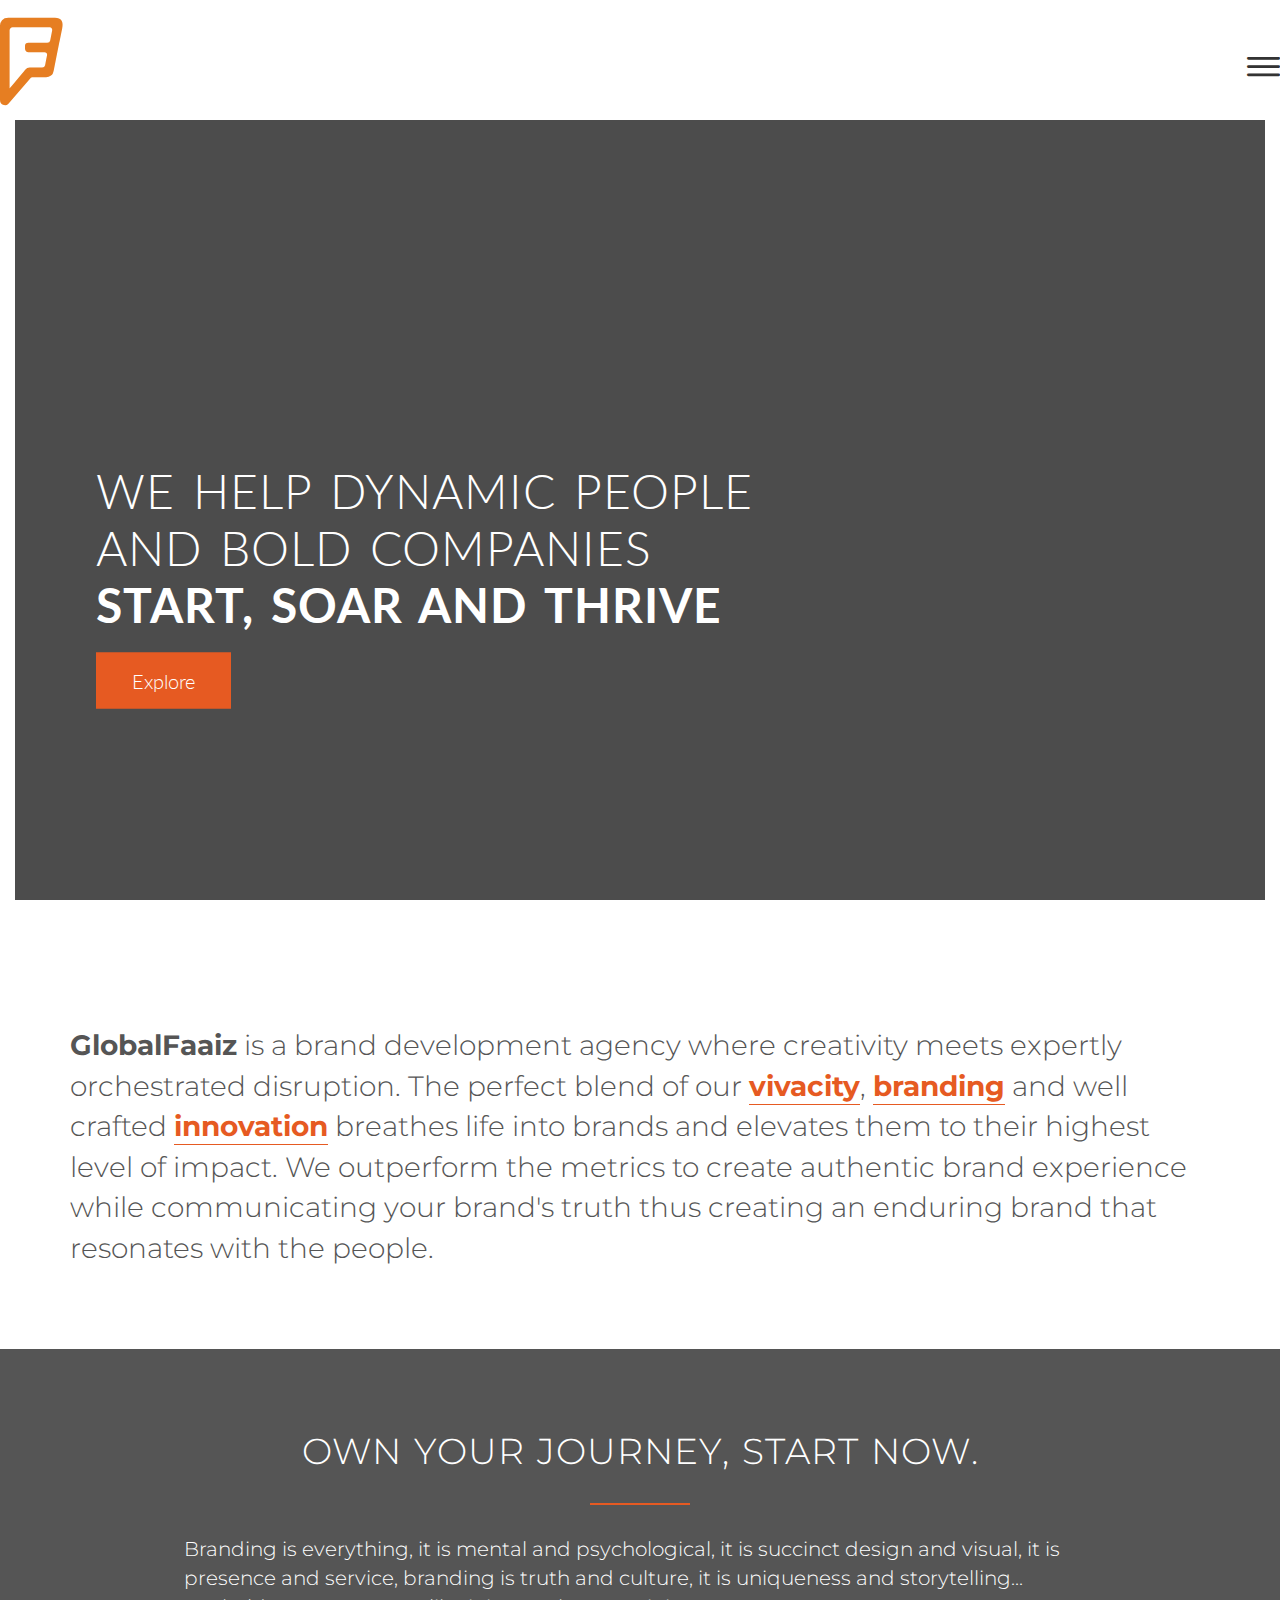
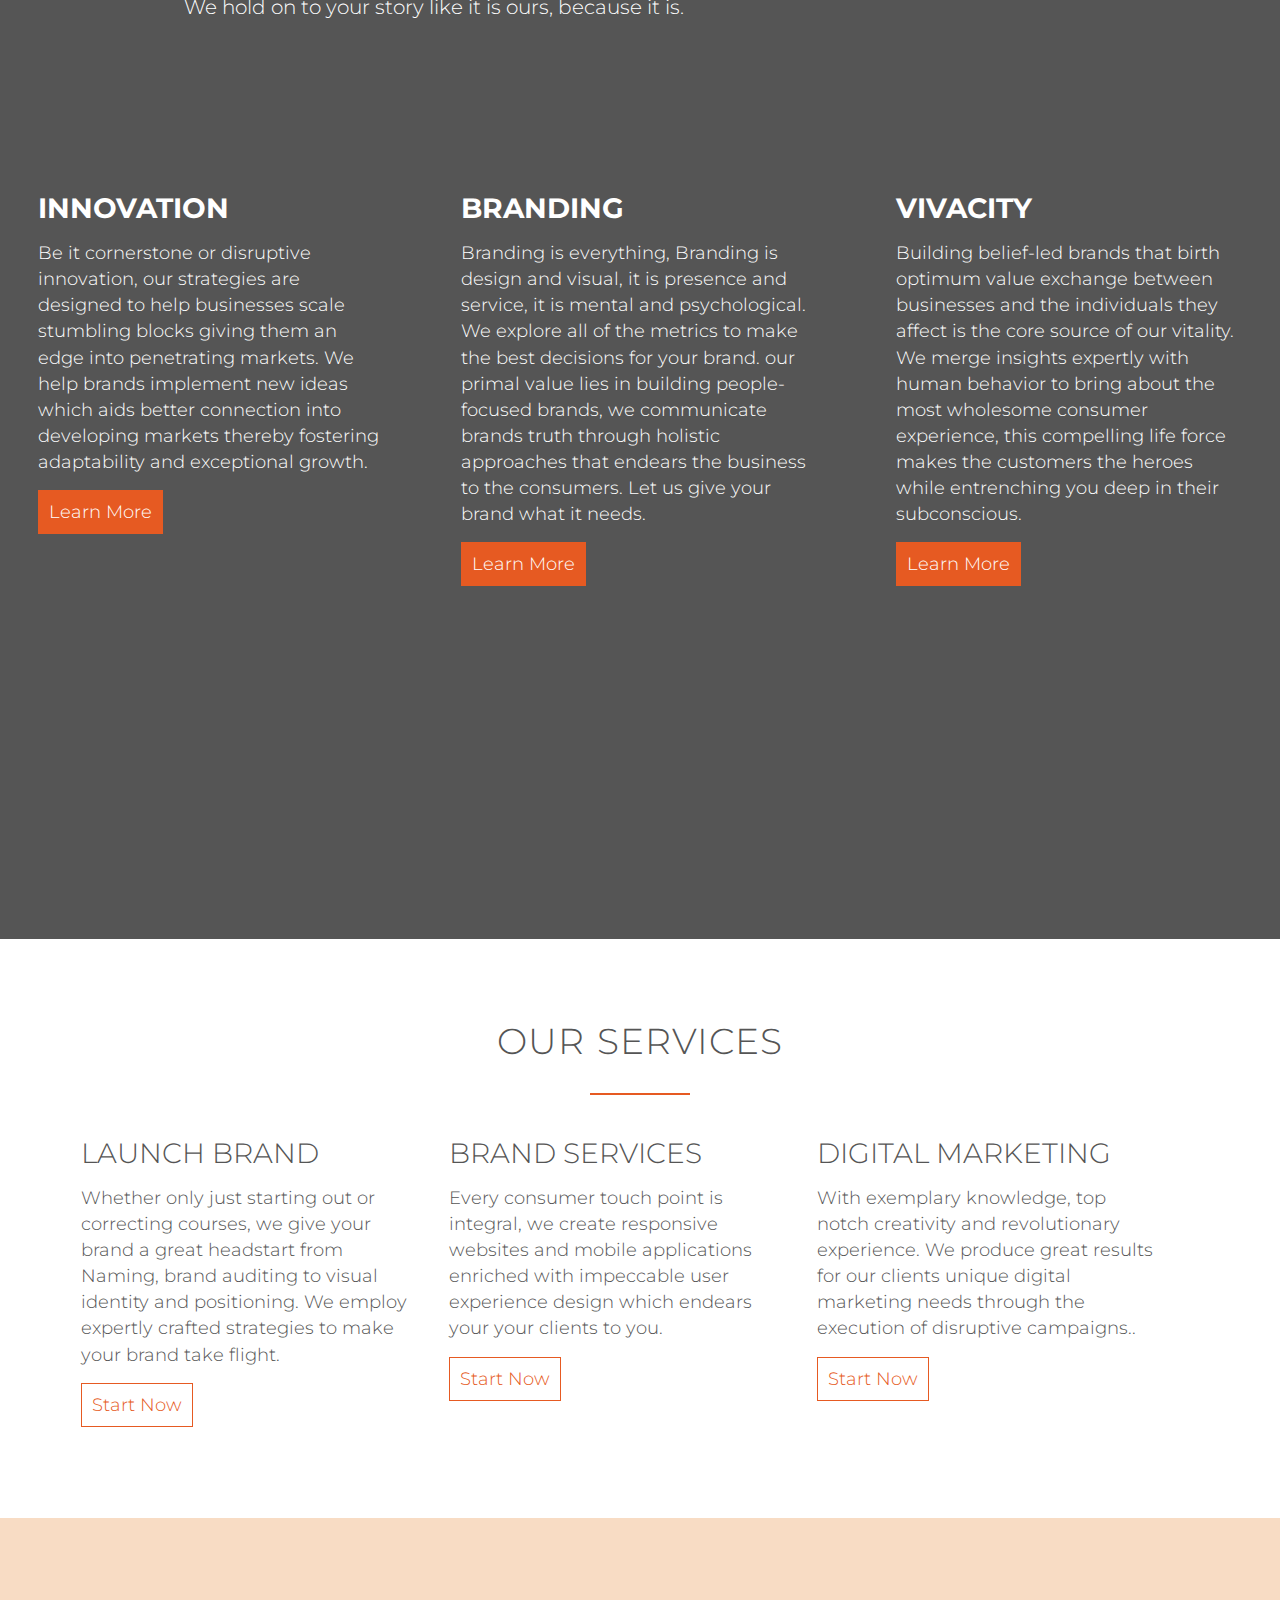
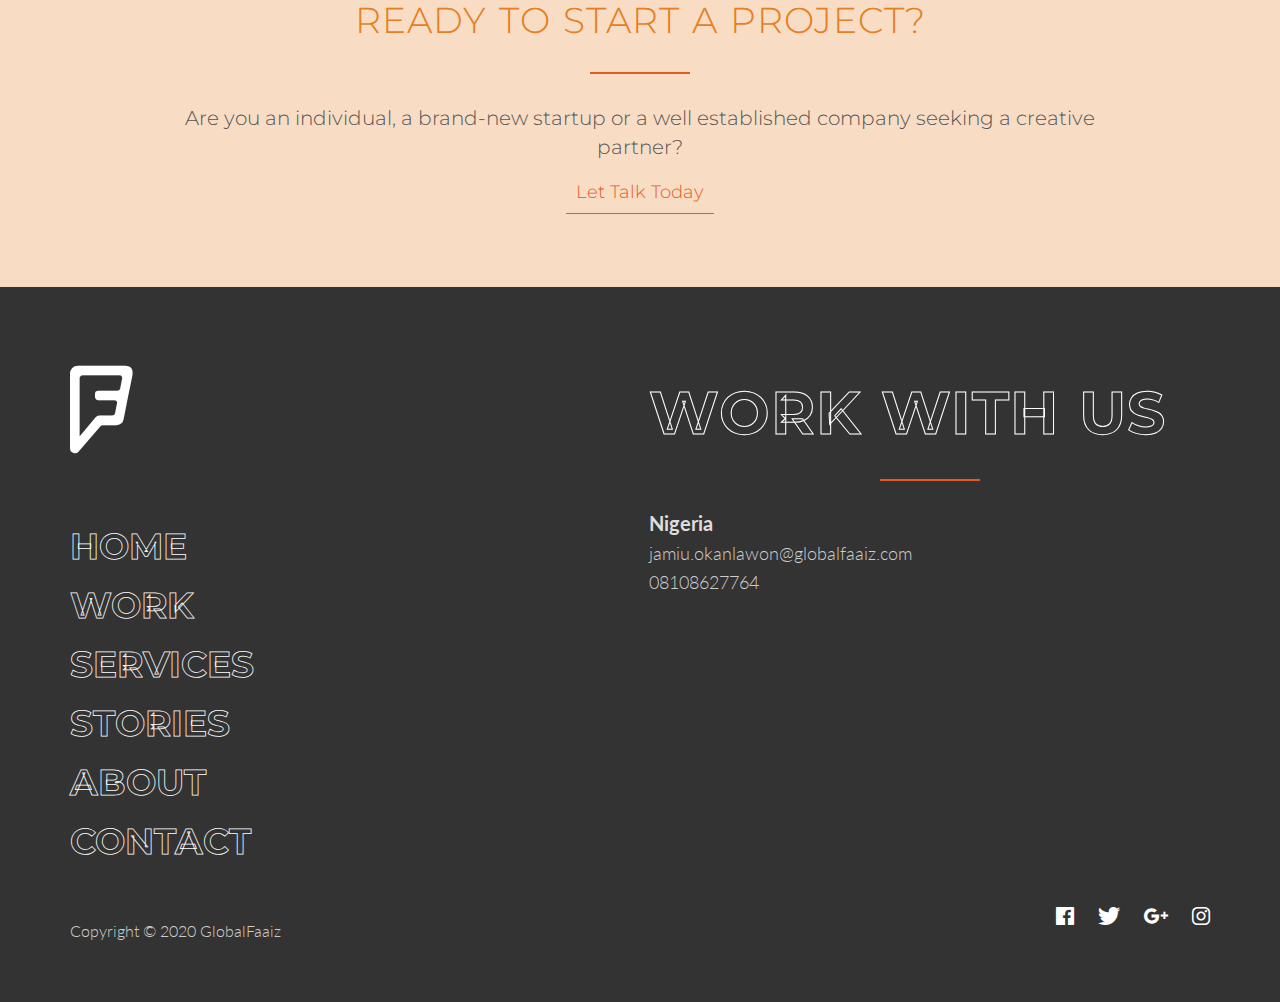
==== commit 3e38f736: "Made minor changes" ====
--- a/index.html
+++ b/index.html
@@ -34,7 +34,7 @@
             <a href="index.html">Home</a>
             <a href="work.html">Work</a>
             <a href="services.html">Services</a>
-            <a href="#">Cravings</a>
+            <a href="#">Stories</a>
             <a href="about.html">About</a>
             <a class="js--scroll-to-contact" href="#" onclick="closeNav()"
               >Contact</a
@@ -63,9 +63,9 @@
           creativity meets expertly orchestrated disruption. The perfect blend
           of our <a href="services.html#section-vivacity">vivacity</a>,
           <a href="services.html#section-branding">branding</a> and well crafted
-          <a href="services.html#section-innovation">innovation</a> breathe life
-          Into and elevate brands to their highest level of impact. We
-          outperform the metrics to create authentic brand experience while
+          <a href="services.html#section-innovation">innovation</a> breathes
+          life into brands and elevates them to their highest level of impact.
+          We outperform the metrics to create authentic brand experience while
           communicating your brand's truth thus creating an enduring brand that
           resonates with the people.
         </p>
@@ -90,8 +90,8 @@
             Be it cornerstone or disruptive innovation, our strategies are
             designed to help businesses scale stumbling blocks giving them an
             edge into penetrating markets. We help brands implement new ideas
-            which aids better connections into developing markets thereby
-            fostering adaptability and exceptional growth
+            which aids better connection into developing markets thereby
+            fostering adaptability and exceptional growth.
           </p>
           <a class="btn btn-full" href="services.html#section-innovation"
             >Learn More</a
@@ -107,7 +107,7 @@
             of the metrics to make the best decisions for your brand. our primal
             value lies in building people-focused brands, we communicate brands
             truth through holistic approaches that endears the business to the
-            consumers. Let us give your brand what it needs
+            consumers. Let us give your brand what it needs.
           </p>
           <a class="btn btn-full" href="services.html#section-branding"
             >Learn More</a
@@ -147,9 +147,9 @@
         <div class="col span-1-of-3 box">
           <h3>Brand Services</h3>
           <p>
-            Every consumer touch point is integral, we create response websites
-            and mobile applications enriched with impeccable user experience
-            design which endears your your clients to you.
+            Every consumer touch point is integral, we create responsive
+            websites and mobile applications enriched with impeccable user
+            experience design which endears your your clients to you.
           </p>
           <a class="btn btn-ghost js--scroll-to-start" href="#">Start Now</a>
         </div>
@@ -286,7 +286,7 @@
             <a href="index.html"><h3>Home</h3></a>
             <a href="work.html"><h3>Work</h3></a>
             <a href="services.html"><h3>Services</h3></a>
-            <a href="#"><h3>Cravings</h3></a>
+            <a href="#"><h3>Stories</h3></a>
             <a href="about.html"><h3>About</h3></a>
             <a href="#section-project"><h3>Contact</h3></a>
           </div>
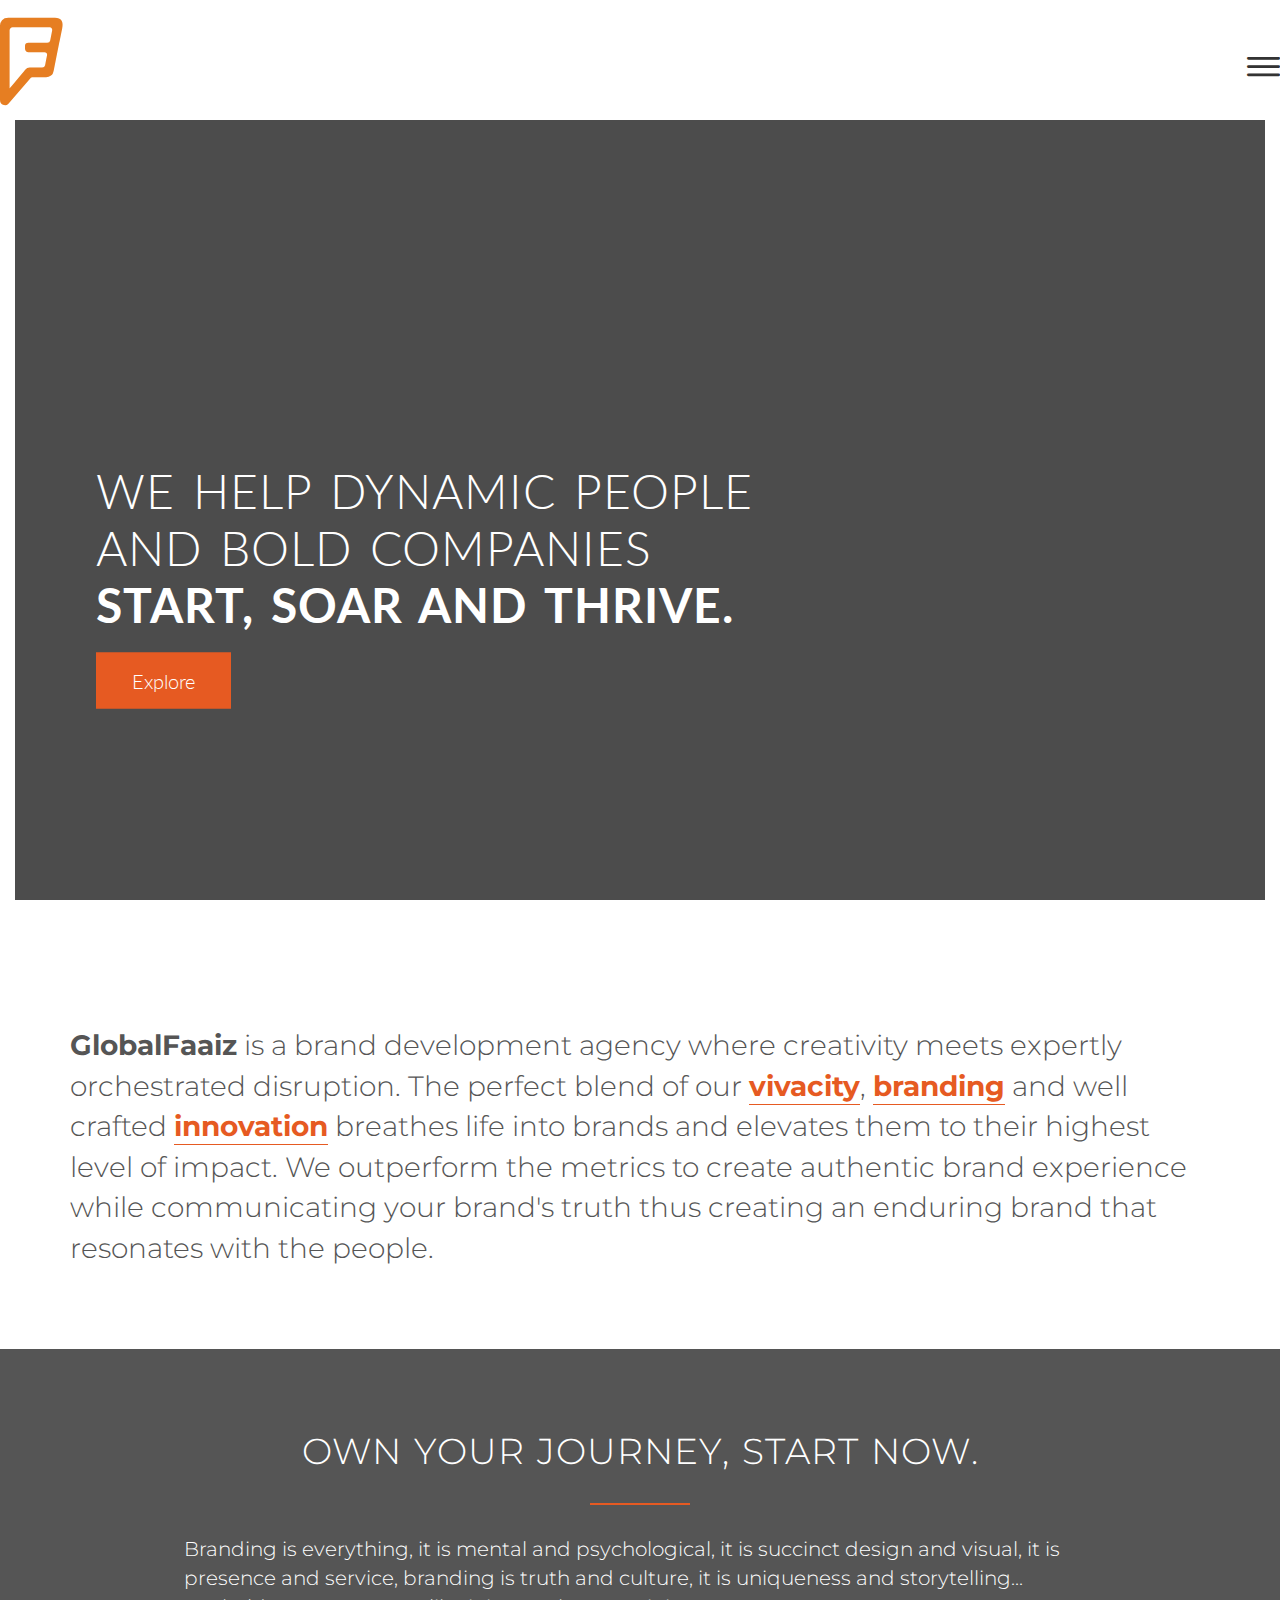
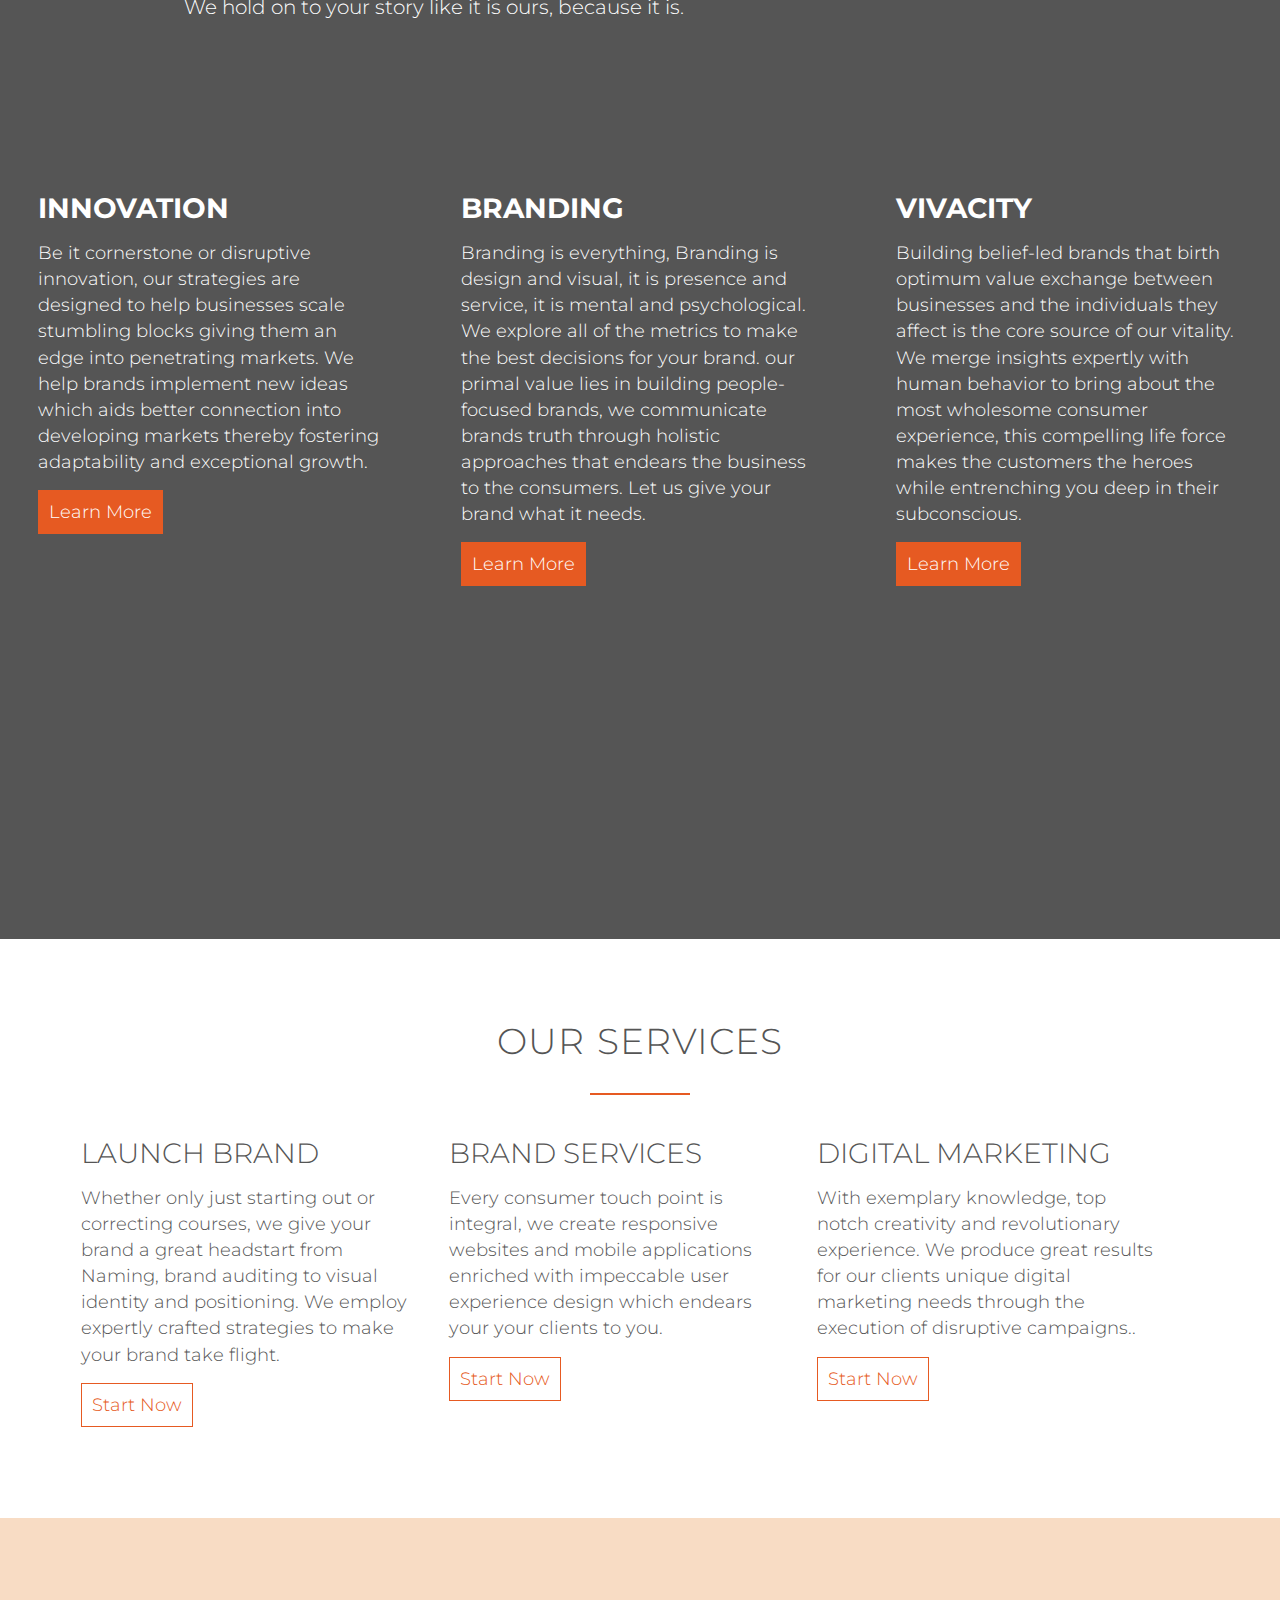
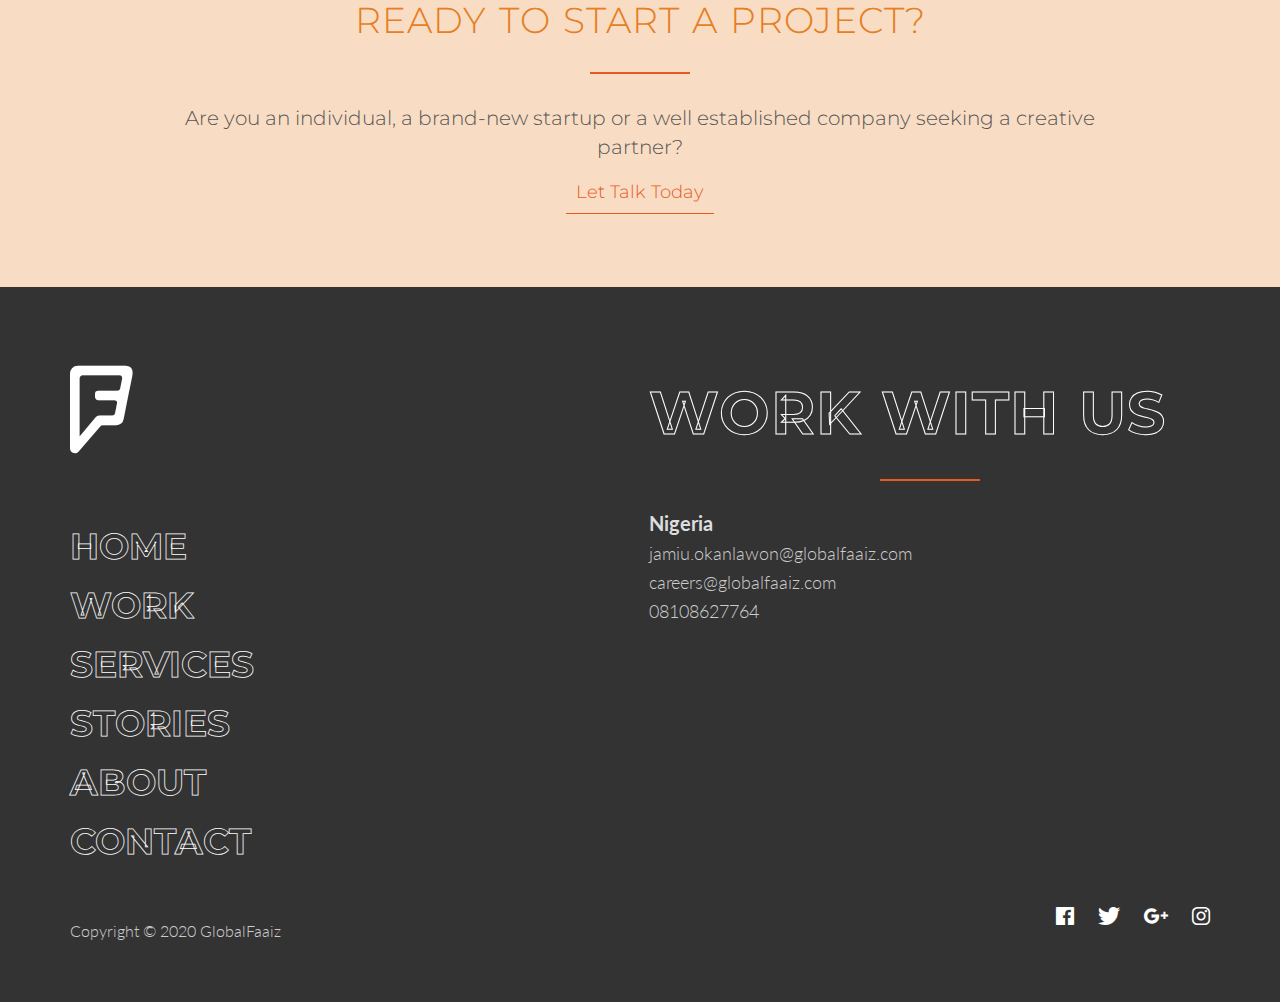
==== commit ff4fc999: "Fixed more team member profiles, made grammer corrections" ====
--- a/index.html
+++ b/index.html
@@ -49,7 +49,7 @@
         <div class="hero-text-box">
           <h1>
             We help dynamic people <br />and bold companies <br /><span
-              >start, soar and thrive</span
+              >start, soar and thrive.</span
             >
           </h1>
           <a class="btn btn-full js--scroll-to-services" href="#">Explore</a>
@@ -298,6 +298,7 @@
           <div class="address">
             <h3>Nigeria</h3>
             <p>jamiu.okanlawon@globalfaaiz.com</p>
+            <p>careers@globalfaaiz.com</p>
             <p>
               08108627764
             </p>
--- a/resources/css/style.css
+++ b/resources/css/style.css
@@ -762,9 +762,20 @@
 /* About Us */
 /* ---------------------------------------------*/
 .section-team {
-  background-color: #000;
-  color: #fff;
+  background-color: #efefef;
+  color: #333;
   font-family: "Montserrat", sans-serif;
+}
+
+.section-team .row .col h3 {
+  font-size: 85%;
+  font-weight: bold;
+  margin: 10px 0 0 0;
+}
+
+.section-team .row .col p {
+  font-family: "Lato", "Arial", sans-serif;
+  font-size: 80%;
 }
 
 .los-text {
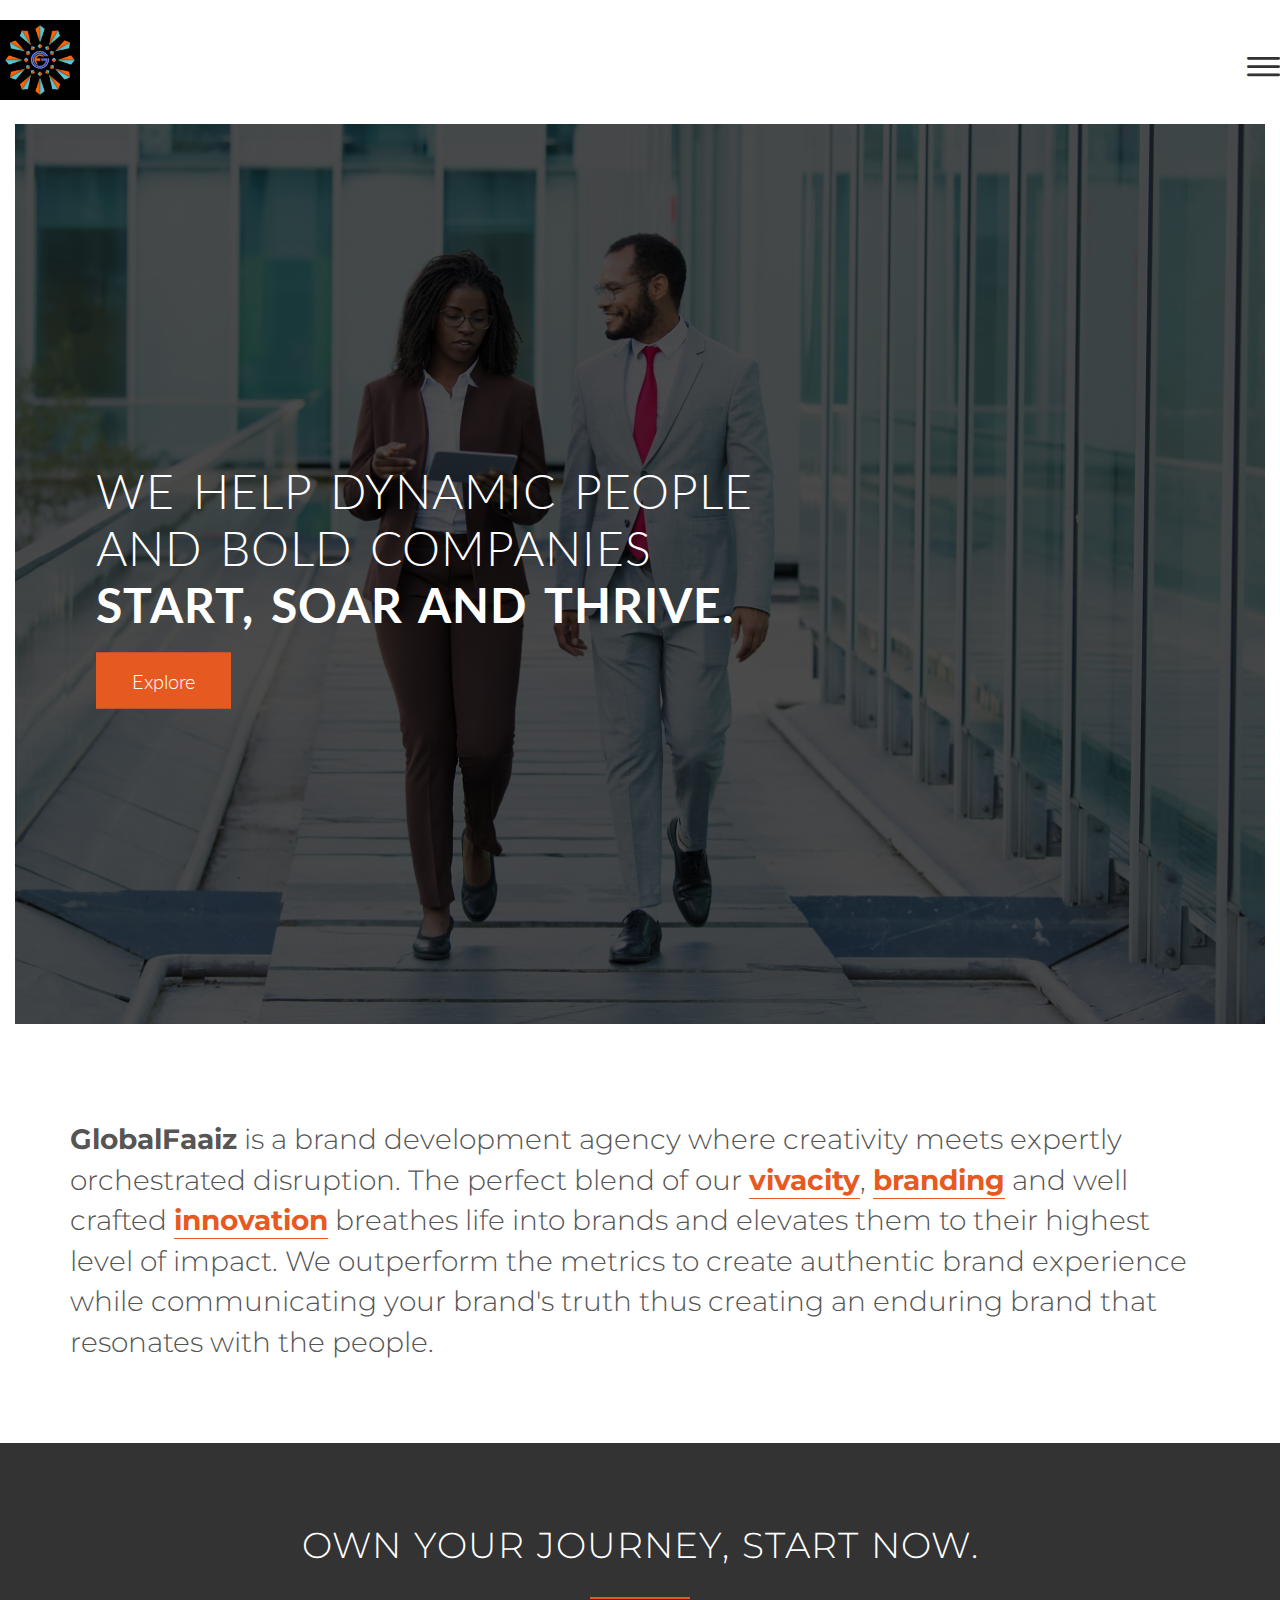
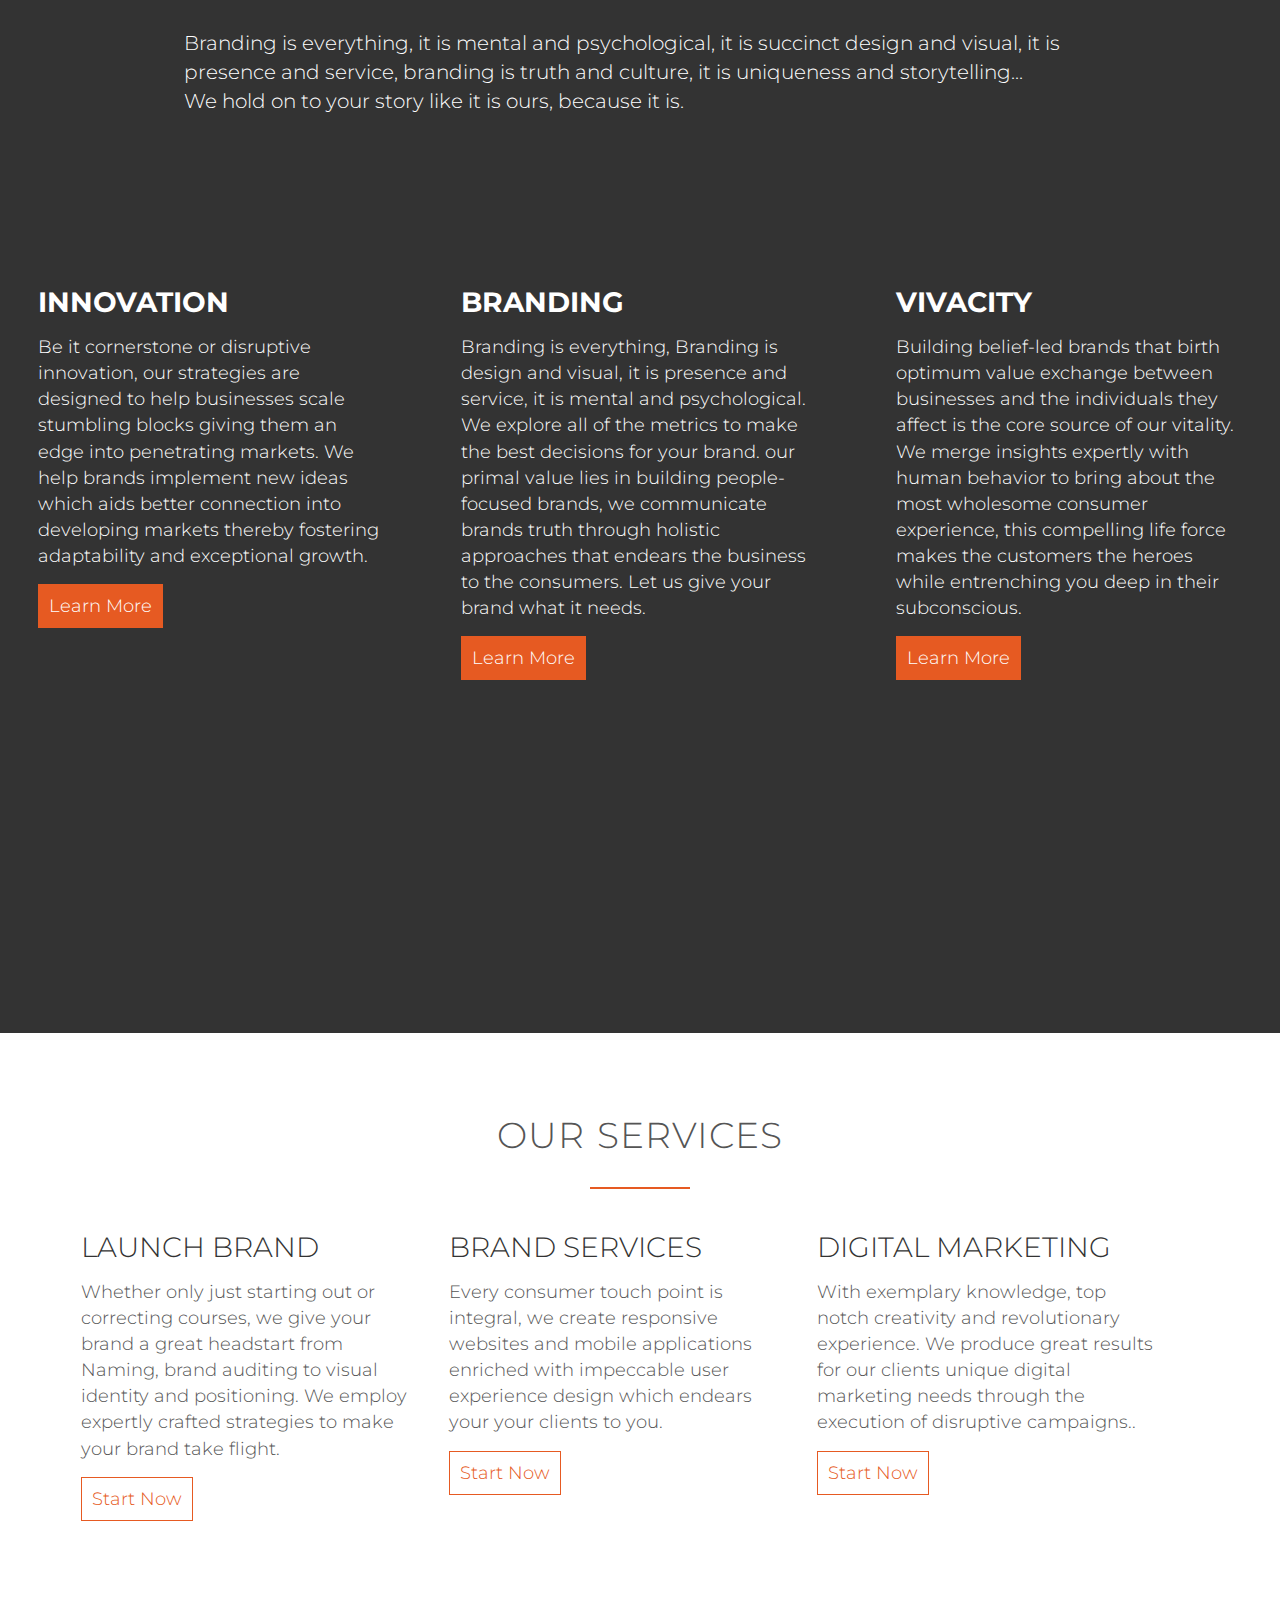
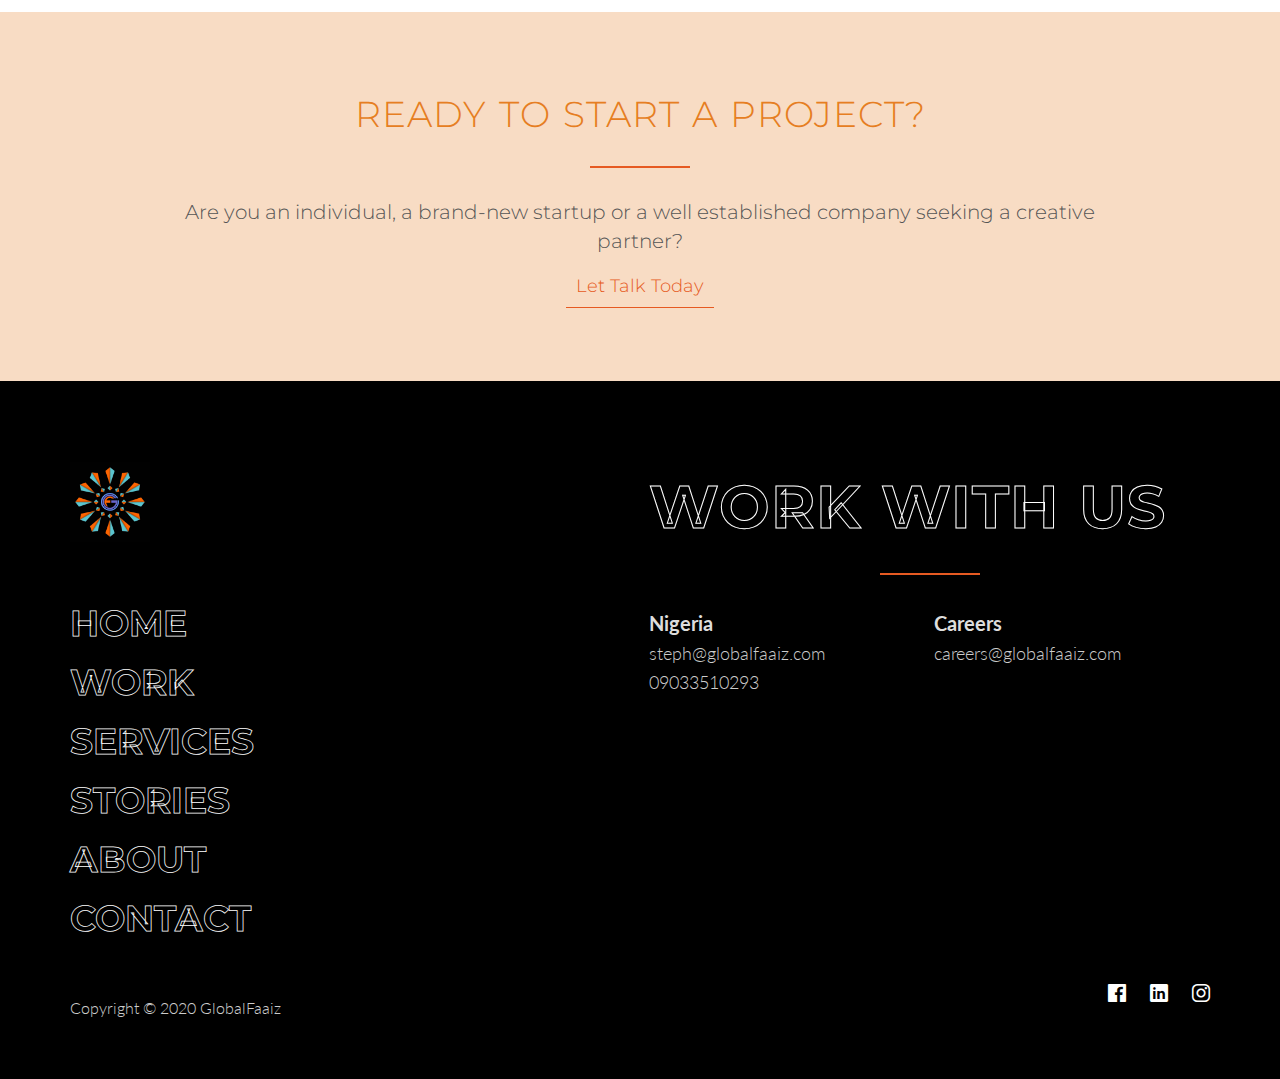
==== commit 13d45959: "Made some changes based on client's request" ====
--- a/index.html
+++ b/index.html
@@ -25,7 +25,7 @@
     <header>
       <nav>
         <div class="row">
-          <i class="ion-logo-foursquare logo icon-big"></i>
+          <img src="resources/img/phoenix-logo.jpeg" class="logo" />
           <i class="ion-ios-menu main-nav" onclick="openNav()"></i>
           <div id="mySidenav" class="sidenav">
             <a href="javascript:void(0)" class="closebtn" onclick="closeNav()"
@@ -39,6 +39,17 @@
             <a class="js--scroll-to-contact" href="#" onclick="closeNav()"
               >Contact</a
             >
+            <ul class="social-icons-nav">
+              <li>
+                <a href="#"><i class="ion-logo-facebook"></i></a>
+              </li>
+              <li>
+                <a href="#"><i class="ion-logo-linkedin"></i></a>
+              </li>
+              <li>
+                <a href="#"><i class="ion-logo-instagram"></i></a>
+              </li>
+            </ul>
           </div>
 
           <!-- Use any element to open the sidenav -->
@@ -135,7 +146,7 @@
       <div class="row">
         <h2>Our Services</h2>
         <div class="col span-1-of-3 box">
-          <h3>Launch Brand</h3>
+          <h3 style="color: #333;">Launch Brand</h3>
           <p>
             Whether only just starting out or correcting courses, we give your
             brand a great headstart from Naming, brand auditing to visual
@@ -145,7 +156,7 @@
           <a class="btn btn-ghost js--scroll-to-start" href="#">Start Now</a>
         </div>
         <div class="col span-1-of-3 box">
-          <h3>Brand Services</h3>
+          <h3 style="color: #333;">Brand Services</h3>
           <p>
             Every consumer touch point is integral, we create responsive
             websites and mobile applications enriched with impeccable user
@@ -154,7 +165,7 @@
           <a class="btn btn-ghost js--scroll-to-start" href="#">Start Now</a>
         </div>
         <div class="col span-1-of-3 box">
-          <h3>Digital marketing</h3>
+          <h3 style="color: #333;">Digital marketing</h3>
           <p>
             With exemplary knowledge, top notch creativity and revolutionary
             experience. We produce great results for our clients unique digital
@@ -200,7 +211,12 @@
                   name="name"
                   id="name"
                   required
-                  style="margin-top: 8px; background-color: #eee; height: 40px; color: #555"
+                  style="
+                    margin-top: 8px;
+                    background-color: #eee;
+                    height: 40px;
+                    color: #555;
+                  "
                 />
               </div>
               <div class="col span-1-of-2">
@@ -209,7 +225,12 @@
                   type="email"
                   name="email"
                   id="email"
-                  style="margin-top: 8px; background-color: #eee; height: 40px; color: #555"
+                  style="
+                    margin-top: 8px;
+                    background-color: #eee;
+                    height: 40px;
+                    color: #555;
+                  "
                 />
               </div>
             </div>
@@ -220,7 +241,12 @@
                   type="text"
                   name="company-name"
                   id="company-name"
-                  style="margin-top: 8px; background-color: #eee; height: 40px; color: #555"
+                  style="
+                    margin-top: 8px;
+                    background-color: #eee;
+                    height: 40px;
+                    color: #555;
+                  "
                 />
               </div>
               <div class="col span-1-of-2">
@@ -229,7 +255,12 @@
                   type="text"
                   name="title"
                   id="title-name"
-                  style="margin-top: 8px; background-color: #eee; height: 40px; color: #555"
+                  style="
+                    margin-top: 8px;
+                    background-color: #eee;
+                    height: 40px;
+                    color: #555;
+                  "
                 />
               </div>
             </div>
@@ -277,10 +308,7 @@
       <div class="row">
         <div class="col span-1-of-2">
           <div style="margin-bottom: 10%;">
-            <i
-              class="ion-logo-foursquare"
-              style="font-size: 100px; color: #fff; margin: 0;"
-            ></i>
+            <img src="resources/img/phoenix-logo.jpeg" class="logo" />
           </div>
           <div class="footer-nav">
             <a href="index.html"><h3>Home</h3></a>
@@ -288,20 +316,25 @@
             <a href="services.html"><h3>Services</h3></a>
             <a href="#"><h3>Stories</h3></a>
             <a href="about.html"><h3>About</h3></a>
-            <a href="#section-project"><h3>Contact</h3></a>
+            <a href="index.html#section-project"><h3>Contact</h3></a>
           </div>
         </div>
         <div class="col span-1-of-2">
           <div class="work-with-us">
             <a href="work.html"> <h2>Work with us</h2></a>
           </div>
-          <div class="address">
-            <h3>Nigeria</h3>
-            <p>jamiu.okanlawon@globalfaaiz.com</p>
-            <p>careers@globalfaaiz.com</p>
-            <p>
-              08108627764
-            </p>
+          <div class="row">
+            <div class="address col span-1-of-2">
+              <h3>Nigeria</h3>
+              <p>steph@globalfaaiz.com</p>
+              <p>
+                09033510293
+              </p>
+            </div>
+            <div class="address col span-1-of-2">
+              <h3>Careers</h3>
+              <p>careers@globalfaaiz.com</p>
+            </div>
           </div>
         </div>
       </div>
@@ -317,10 +350,7 @@
               <a href="#"><i class="ion-logo-facebook"></i></a>
             </li>
             <li>
-              <a href="#"><i class="ion-logo-twitter"></i></a>
-            </li>
-            <li>
-              <a href="#"><i class="ion-logo-googleplus"></i></a>
+              <a href="#"><i class="ion-logo-linkedin"></i></a>
             </li>
             <li>
               <a href="#"><i class="ion-logo-instagram"></i></a>
--- a/resources/css/style.css
+++ b/resources/css/style.css
@@ -160,6 +160,13 @@
   color: #fff;
 }
 
+.centered-image {
+  padding: 10px;
+  display: block;
+  margin-left: auto;
+  margin-right: auto;
+}
+
 /* ---------------------------------------------*/
 /* The side navigation menu */
 /* ---------------------------------------------*/
@@ -170,7 +177,7 @@
   z-index: 1; /* Stay on top */
   top: 0; /* Stay at the top */
   right: 0;
-  background-color: #e67d22ec; /* Black*/
+  background-color: #e65a22; /* Black*/
   overflow-x: hidden; /* Disable horizontal scroll */
   padding-top: 60px; /* Place content 60px from the top */
   -webkit-transition: 0.5s;
@@ -181,8 +188,8 @@
 .sidenav a {
   padding: 8px 8px 8px 32px;
   text-decoration: none;
-  font-size: 30px;
-  color: #efefef;
+  font-size: 40px;
+  color: #dedede;
   display: block;
   border: 0;
   -webkit-transition: 0.3s;
@@ -223,9 +230,9 @@
 }
 
 .logo {
+  padding-top: 20px;
   height: 100px;
   width: auto;
-  float: left;
 }
 
 .icon-big {
@@ -248,15 +255,15 @@
       left top,
       left bottom,
       from(rgba(0, 0, 0, 0.7)),
-      to(rgba(0, 0, 0, 0.7))
+      to(hsla(0, 0%, 0%, 0.7))
     ),
-    url(img/three.jpg);
+    url(img/north.jpg);
   background-image: linear-gradient(rgba(0, 0, 0, 0.7), rgba(0, 0, 0, 0.7)),
-    url(img/three.jpg);
+    url(img/north.jpg);
   background-size: cover;
-  background-position: center;
-  height: 90vh;
-  background-attachment: fixed;
+  /* background-position: center; */
+  height: 100vh;
+  /* background-attachment: fixed; */
   margin: 15px;
 }
 
@@ -297,7 +304,7 @@
 /* Journey */
 /* ---------------------------------------------*/
 .section-journey {
-  background-color: #555555;
+  background-color: #333;
   color: #fff;
   font-family: "Montserrat", sans-serif;
   padding-bottom: 0;
@@ -430,7 +437,7 @@
 /* Footer */
 /* -------------------------------------------*/
 footer {
-  background-color: #333;
+  background-color: #000;
   padding: 50px;
   font-size: 80%;
 }
@@ -438,7 +445,7 @@
 .footer-nav a h3,
 .footer-nav a h3:visited {
   font-weight: bold;
-  color: #333;
+  color: #000;
   -webkit-text-stroke-width: thin;
   -webkit-text-stroke-color: white;
   font-size: 36px;
@@ -455,7 +462,7 @@
 .work-with-us a h2 {
   text-align: start;
   font-weight: bold;
-  color: #333;
+  color: #000;
   -webkit-text-stroke-width: 1px;
   -webkit-text-stroke-color: white;
   margin-top: 5%;
@@ -490,6 +497,23 @@
 .social-icons {
   list-style: none;
   float: right;
+}
+
+.social-icons-nav {
+  list-style: none;
+  float: left;
+  position: absolute;
+  bottom: 10px;
+  right: 10px;
+}
+
+.social-icons-nav li {
+  display: inline-block;
+  margin-right: 20px;
+}
+
+.social-icons-nav li a {
+  font-size: 120%;
 }
 
 .footer-nav li,
@@ -525,8 +549,7 @@
 }
 
 .ion-logo-facebook,
-.ion-logo-twitter,
-.ion-logo-googleplus,
+.ion-logo-linkedin,
 .ion-logo-instagram {
   -webkit-transition: color 0.2s;
   transition: color 0.2s;
@@ -536,12 +559,8 @@
   color: #3b5998;
 }
 
-.ion-logo-twitter:hover {
+.ion-logo-linkedin:hover {
   color: #00aced;
-}
-
-.ion-logo-googleplus:hover {
-  color: #dd4b39;
 }
 
 .ion-logo-instagram:hover {
@@ -611,6 +630,7 @@
 #viva-service-list {
   font-size: 110%;
   font-weight: bold;
+  text-align: center;
 }
 
 /* -------------------------------------------*/
--- a/resources/css/queries.css
+++ b/resources/css/queries.css
@@ -32,6 +32,10 @@
   footer .col:last-child {
     width: 55%;
   }
+
+  footer .row .address {
+    width: 100%;
+  }
 }
 
 /* Small tablets to big tablets from 768px to 1023px */
@@ -111,6 +115,10 @@
   .section-viva .viva {
     padding-right: 4%;
   }
+
+  footer .row .address {
+    width: 100%;
+  }
 }
 
 /* Small Phones to small tablets from 481px to 767px */
@@ -254,6 +262,10 @@
   .section-viva .row:last-child .col {
     width: 48%;
   }
+
+  footer .row .address {
+    width: 100%;
+  }
 }
 
 /* Small Phones from 0 to 480px */
@@ -382,4 +394,9 @@
   .look {
     padding-bottom: 30px;
   }
+
+  footer .row .address {
+    width: 100%;
+    text-align: center;
+  }
 }
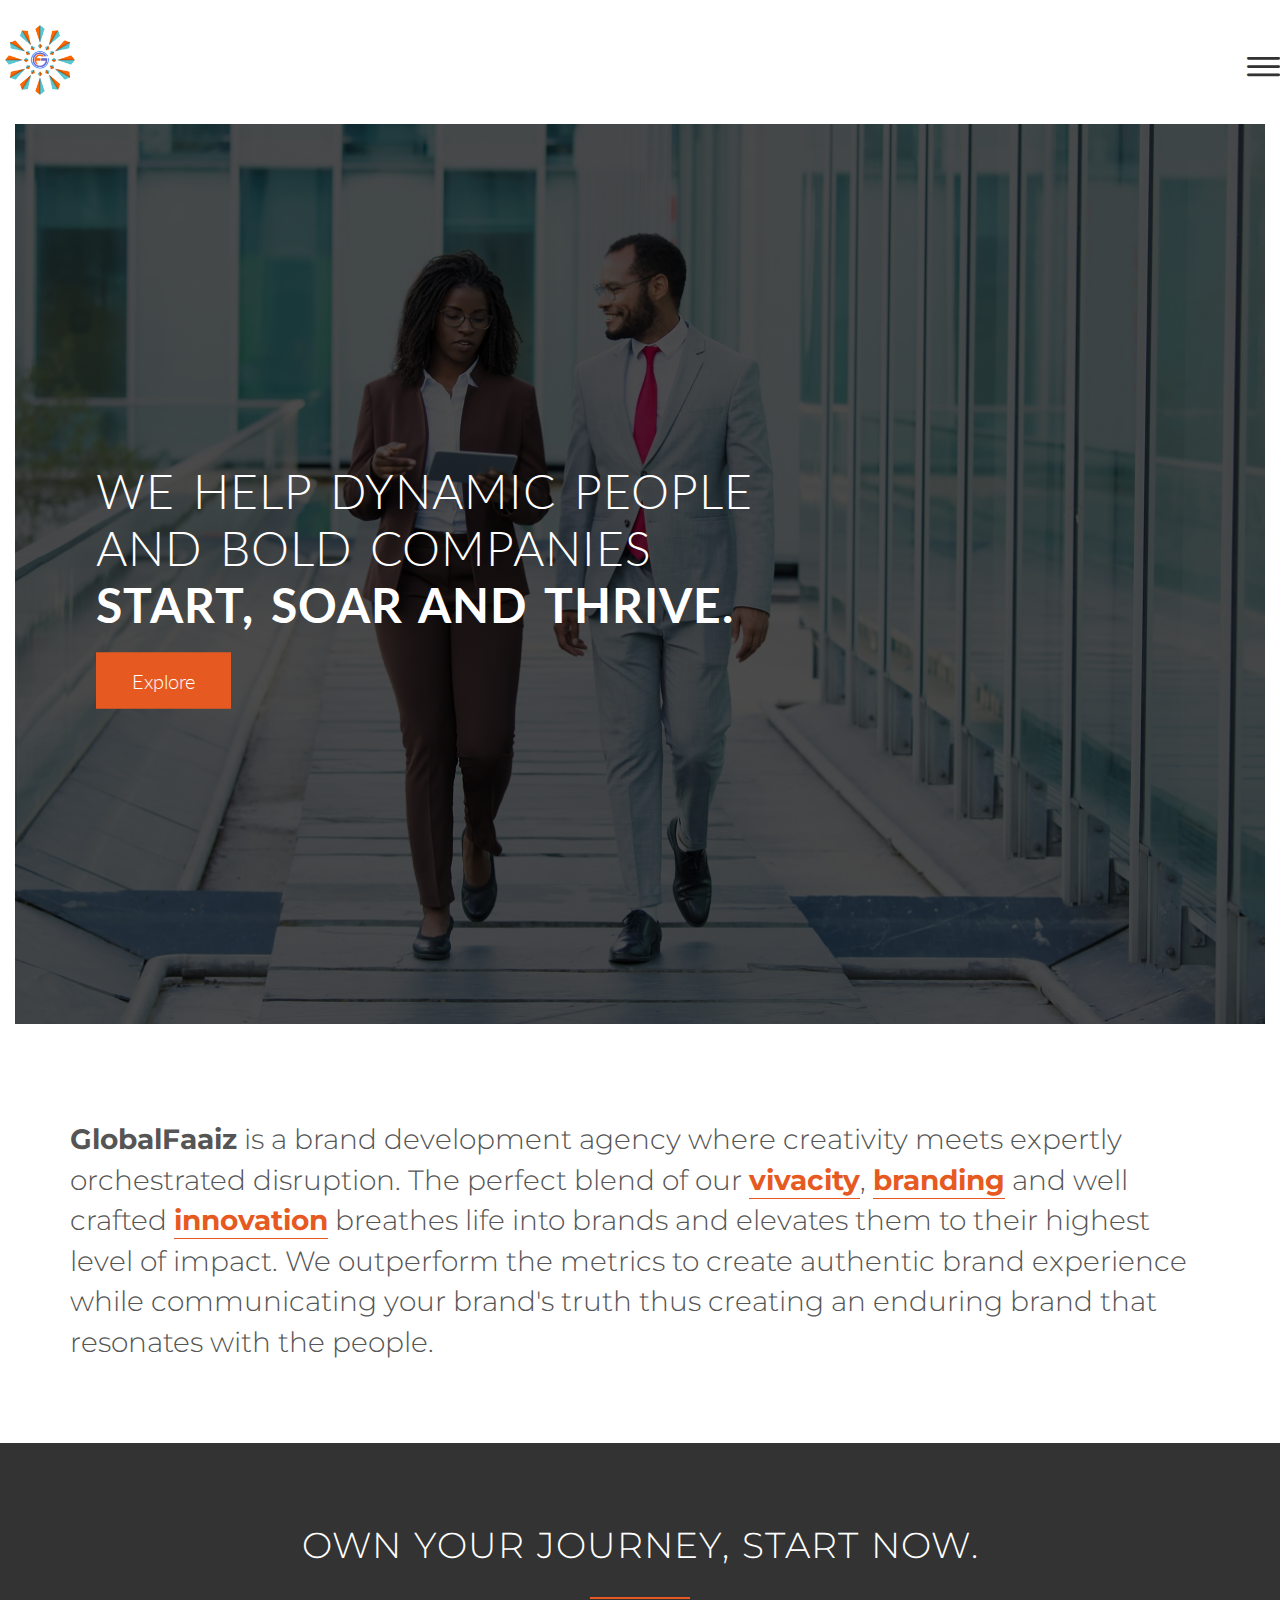
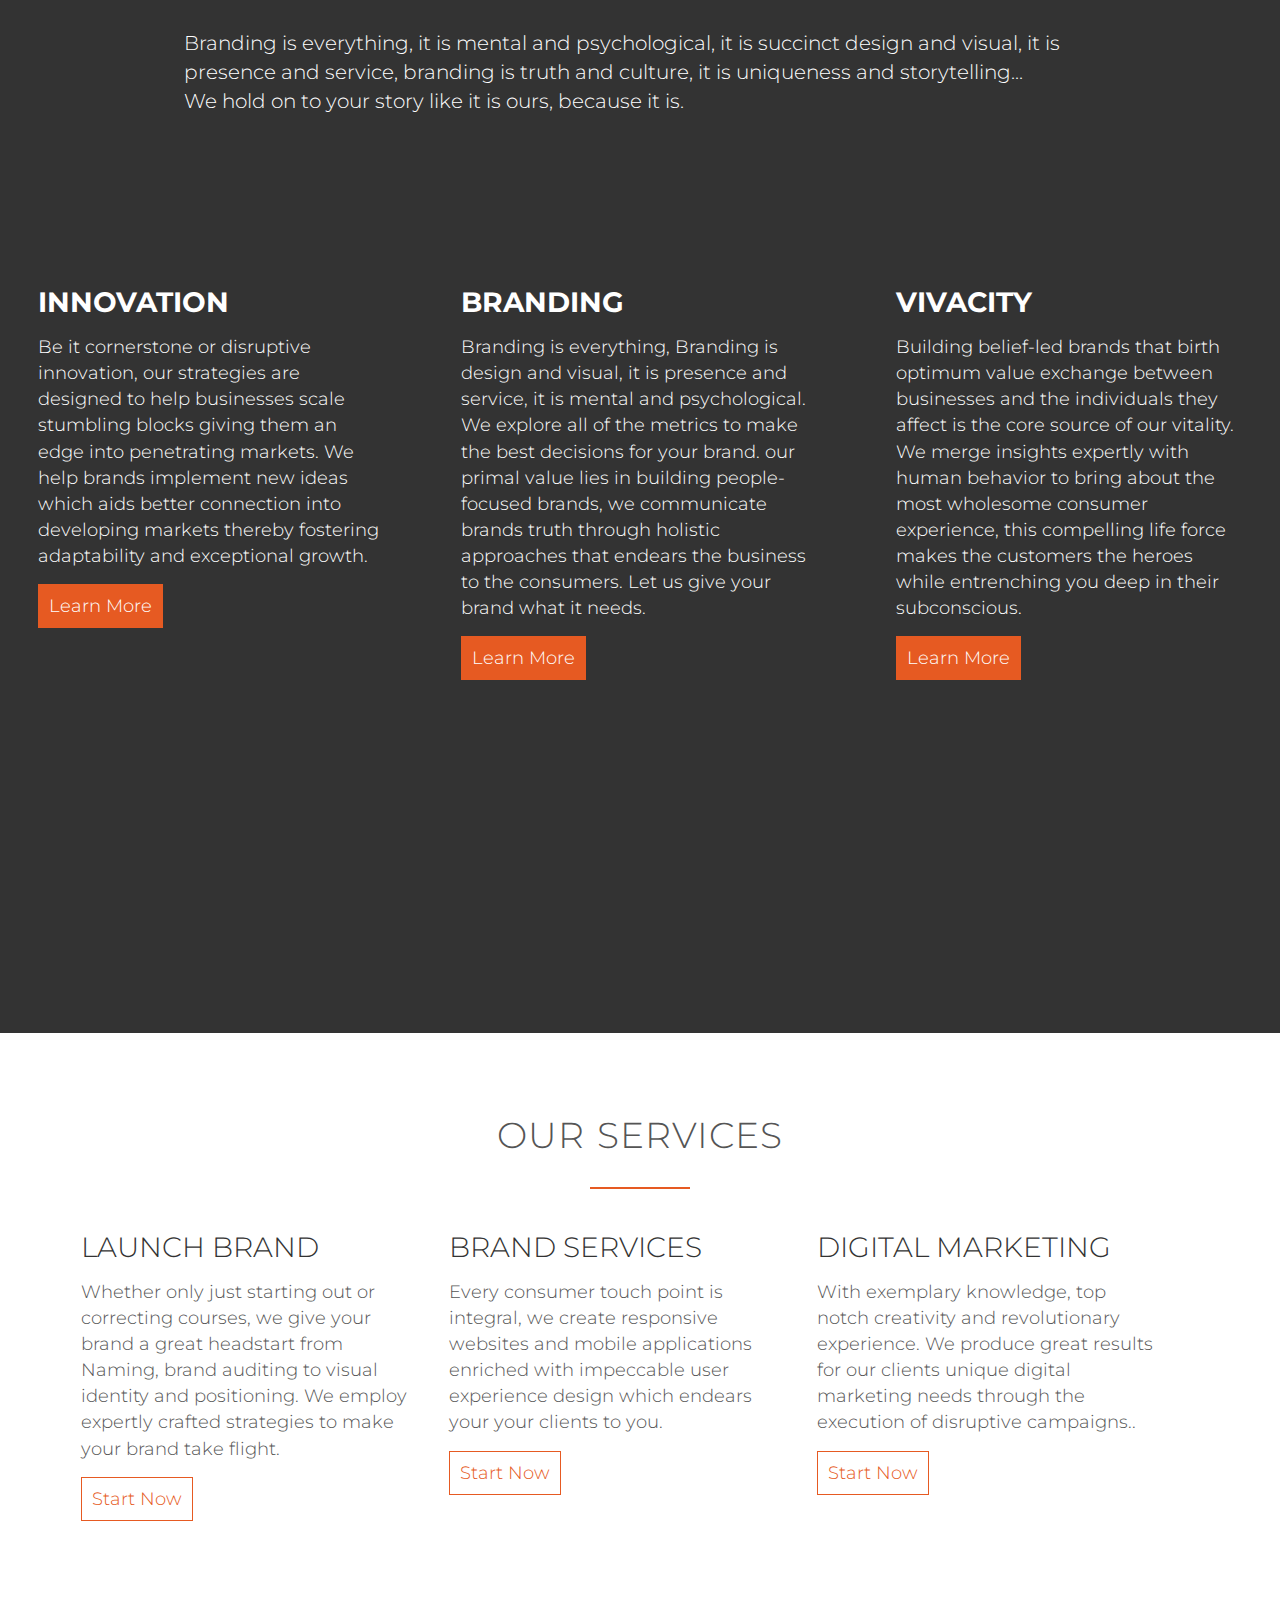
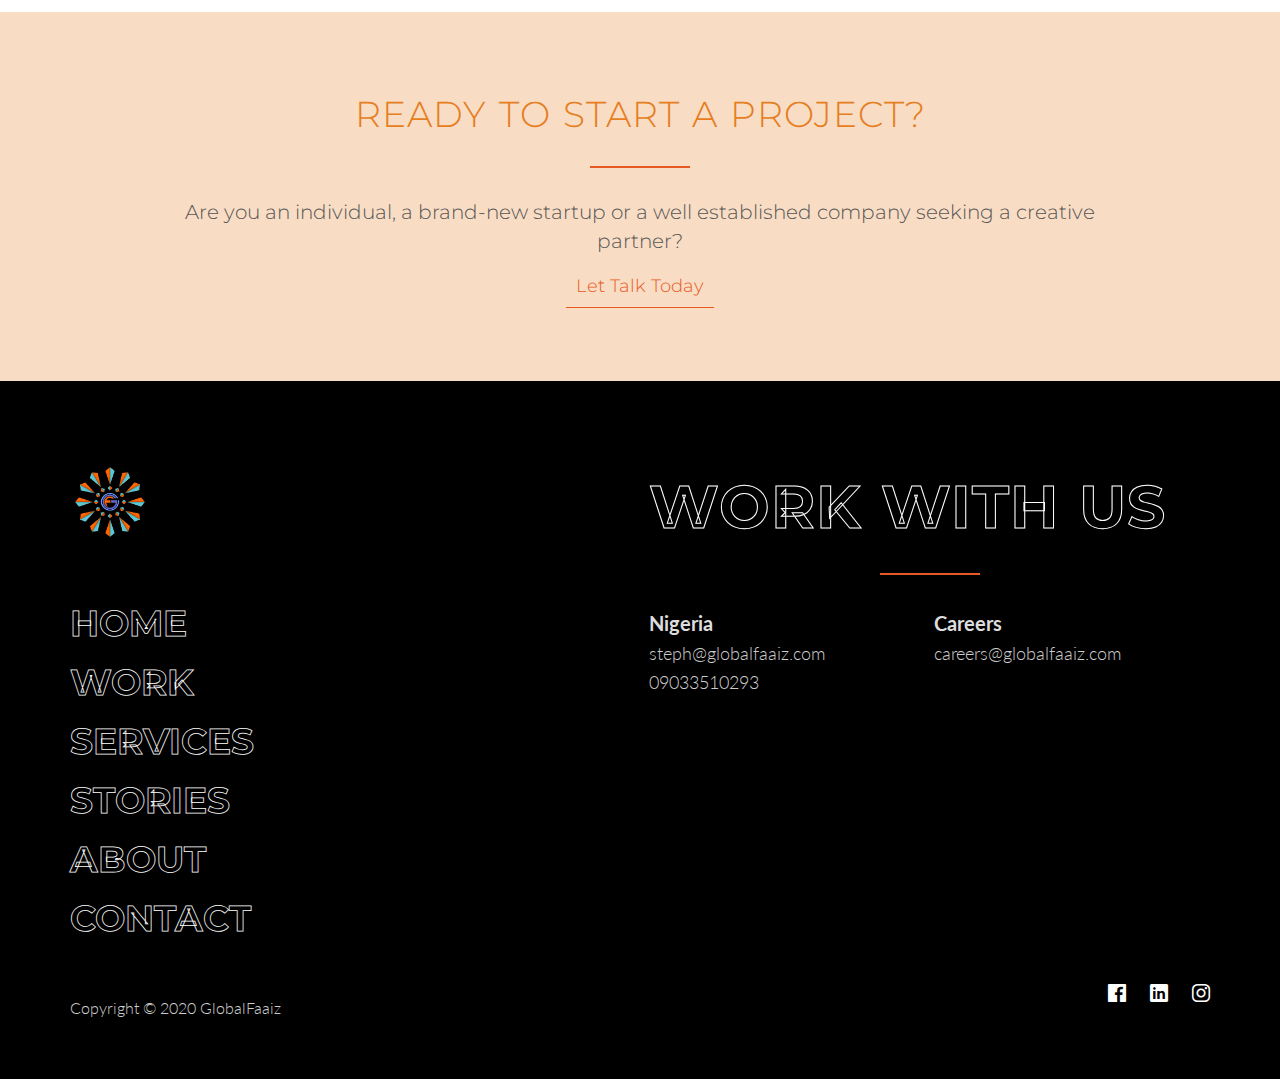
==== commit a420e649: "Changed the logo / Updated the Work Section" ====
--- a/index.html
+++ b/index.html
@@ -25,7 +25,7 @@
     <header>
       <nav>
         <div class="row">
-          <img src="resources/img/phoenix-logo.jpeg" class="logo" />
+          <img src="resources/img/phoenix-logo.png" class="logo" />
           <i class="ion-ios-menu main-nav" onclick="openNav()"></i>
           <div id="mySidenav" class="sidenav">
             <a href="javascript:void(0)" class="closebtn" onclick="closeNav()"
@@ -308,7 +308,7 @@
       <div class="row">
         <div class="col span-1-of-2">
           <div style="margin-bottom: 10%;">
-            <img src="resources/img/phoenix-logo.jpeg" class="logo" />
+            <img src="resources/img/phoenix-logo.png" class="logo" />
           </div>
           <div class="footer-nav">
             <a href="index.html"><h3>Home</h3></a>
--- a/resources/css/style.css
+++ b/resources/css/style.css
@@ -931,3 +931,10 @@
 *:focus {
   outline: none;
 }
+
+/* -------------------------------------------*/
+/* Section Work */
+/* -------------------------------------------*/
+.section-work label {
+  color: black;
+}
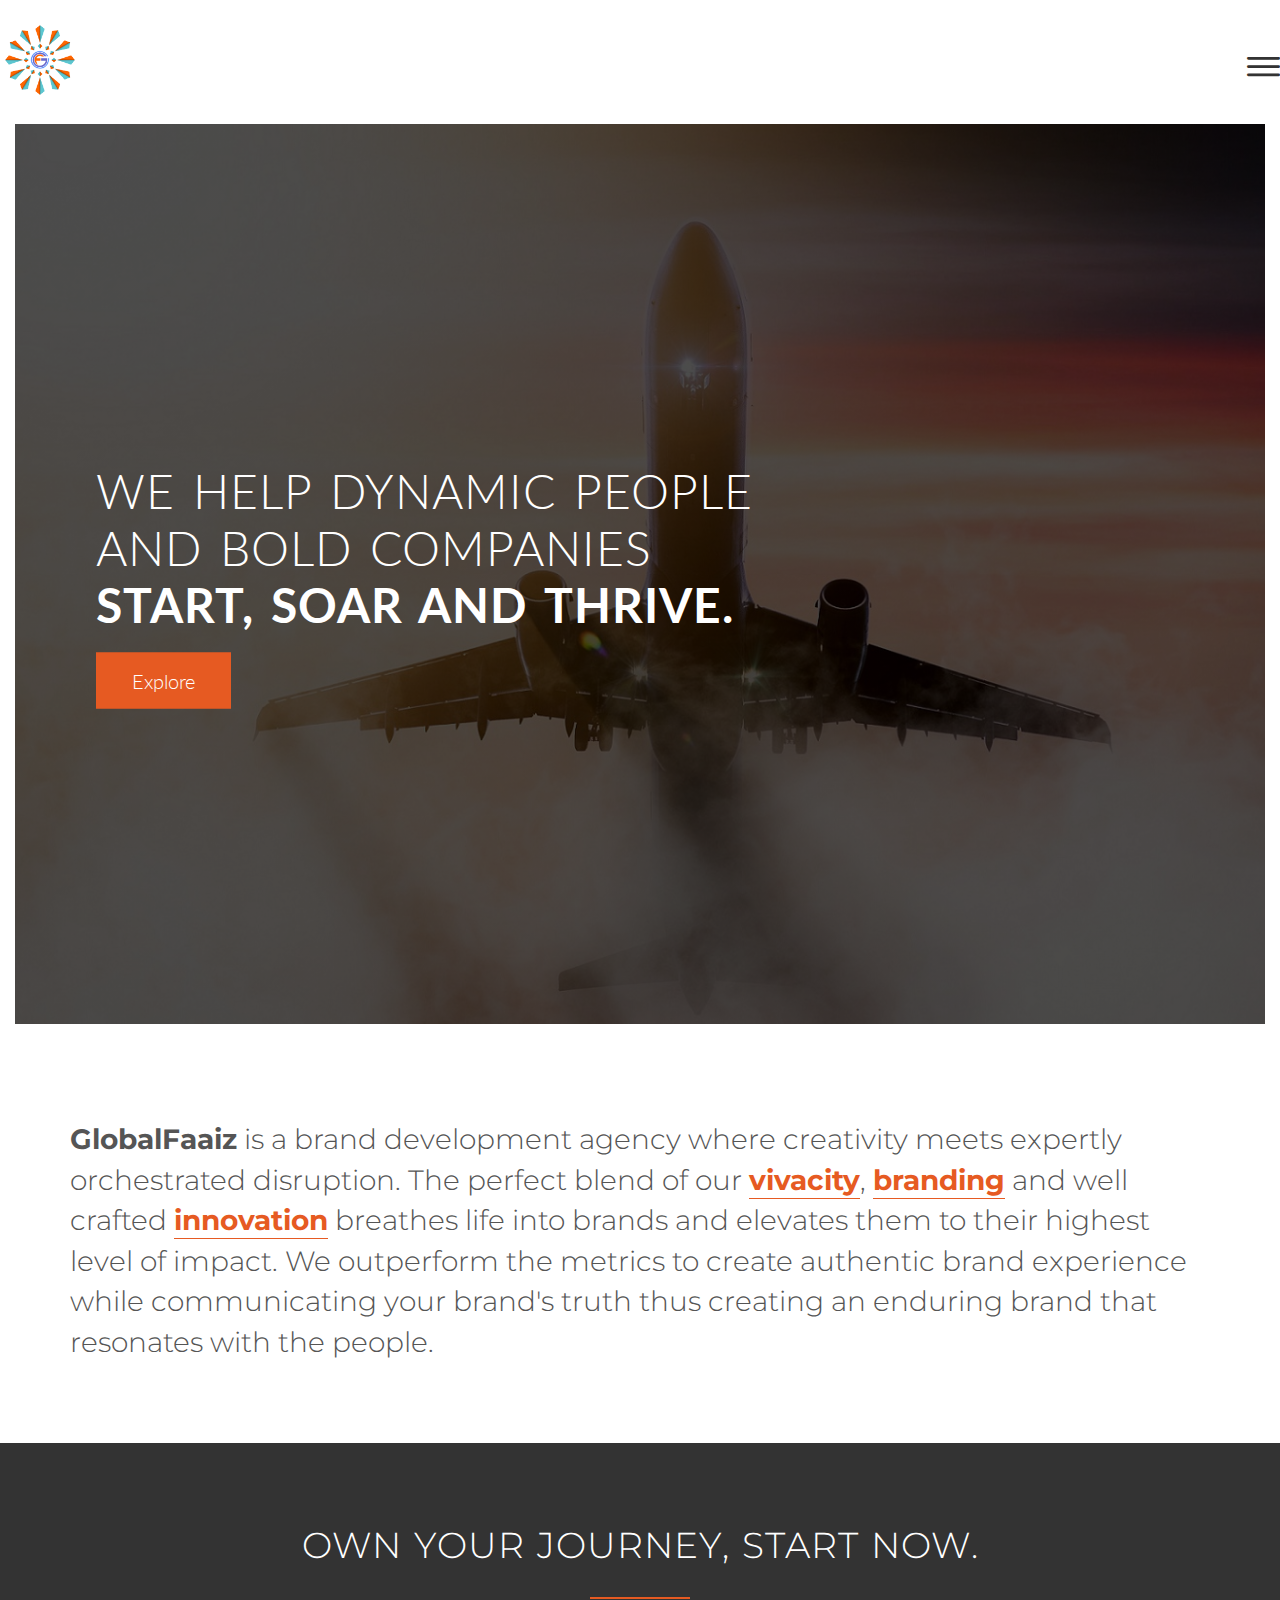
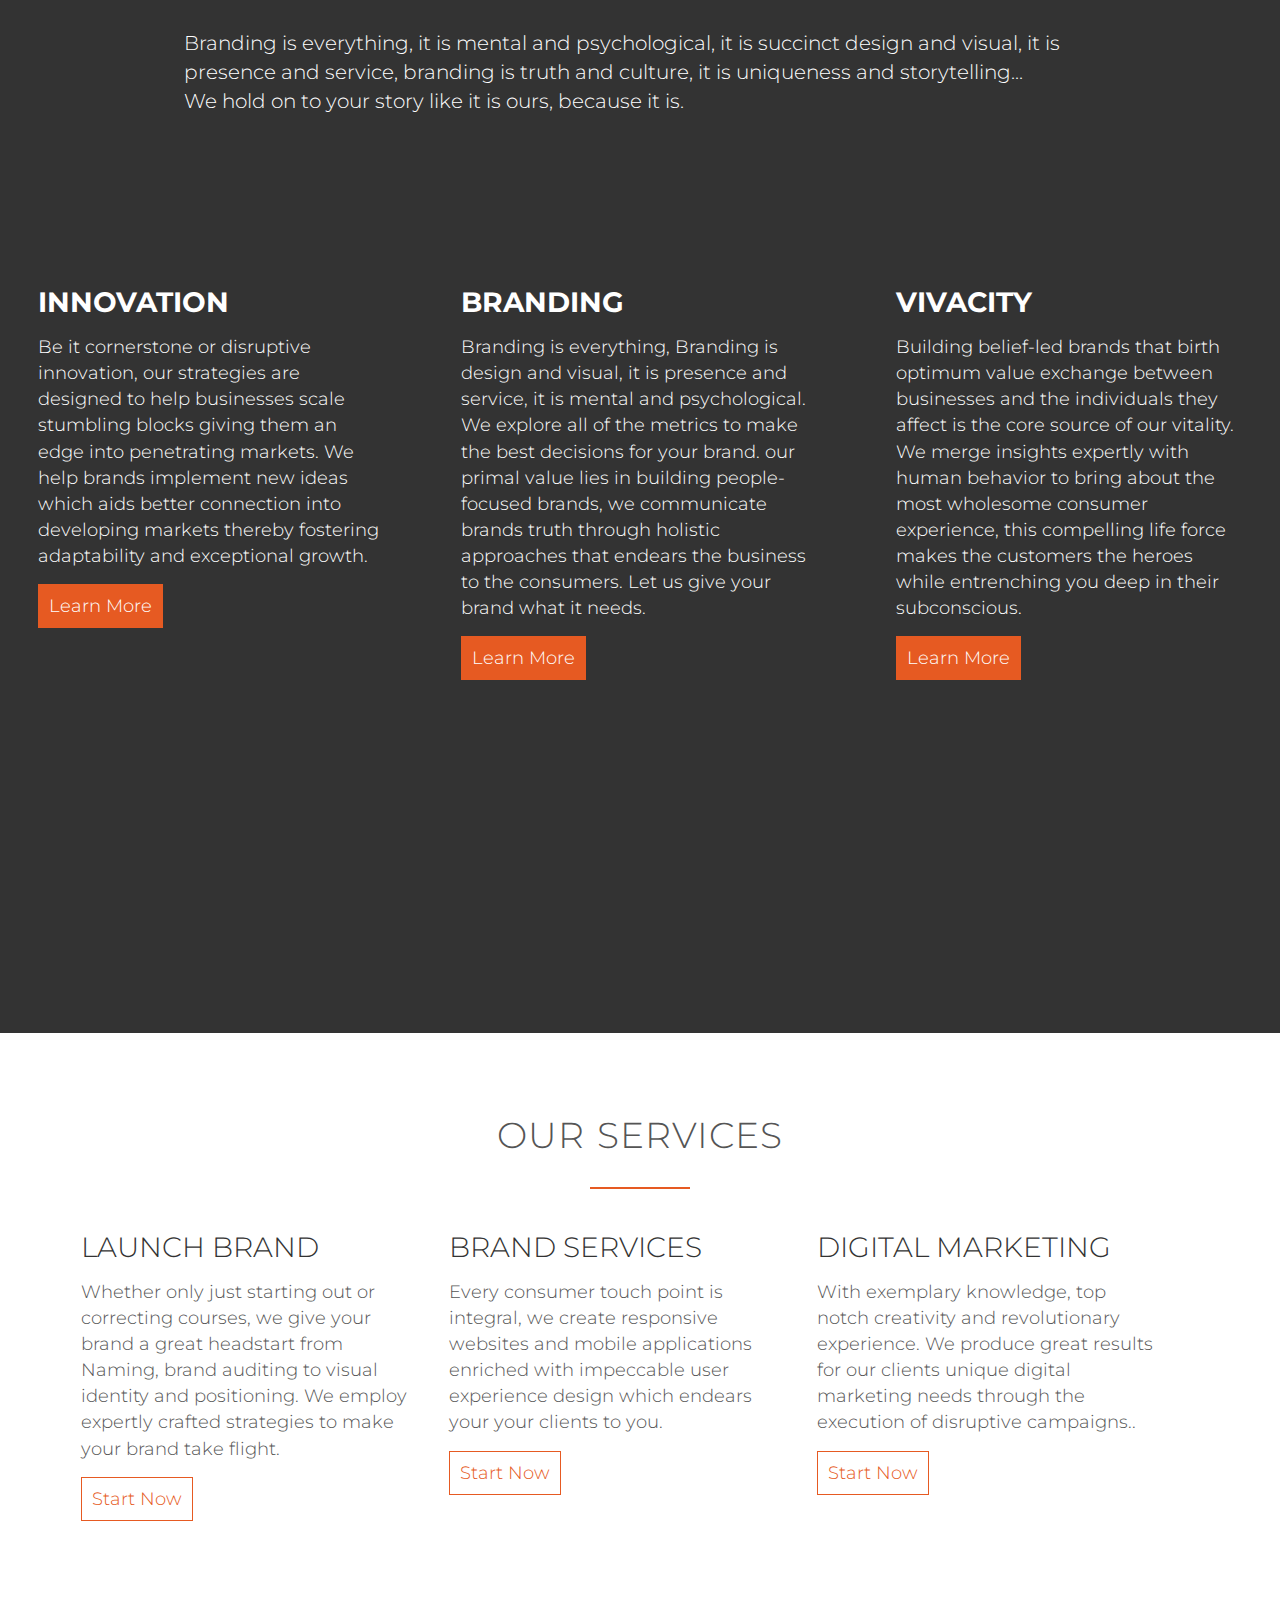
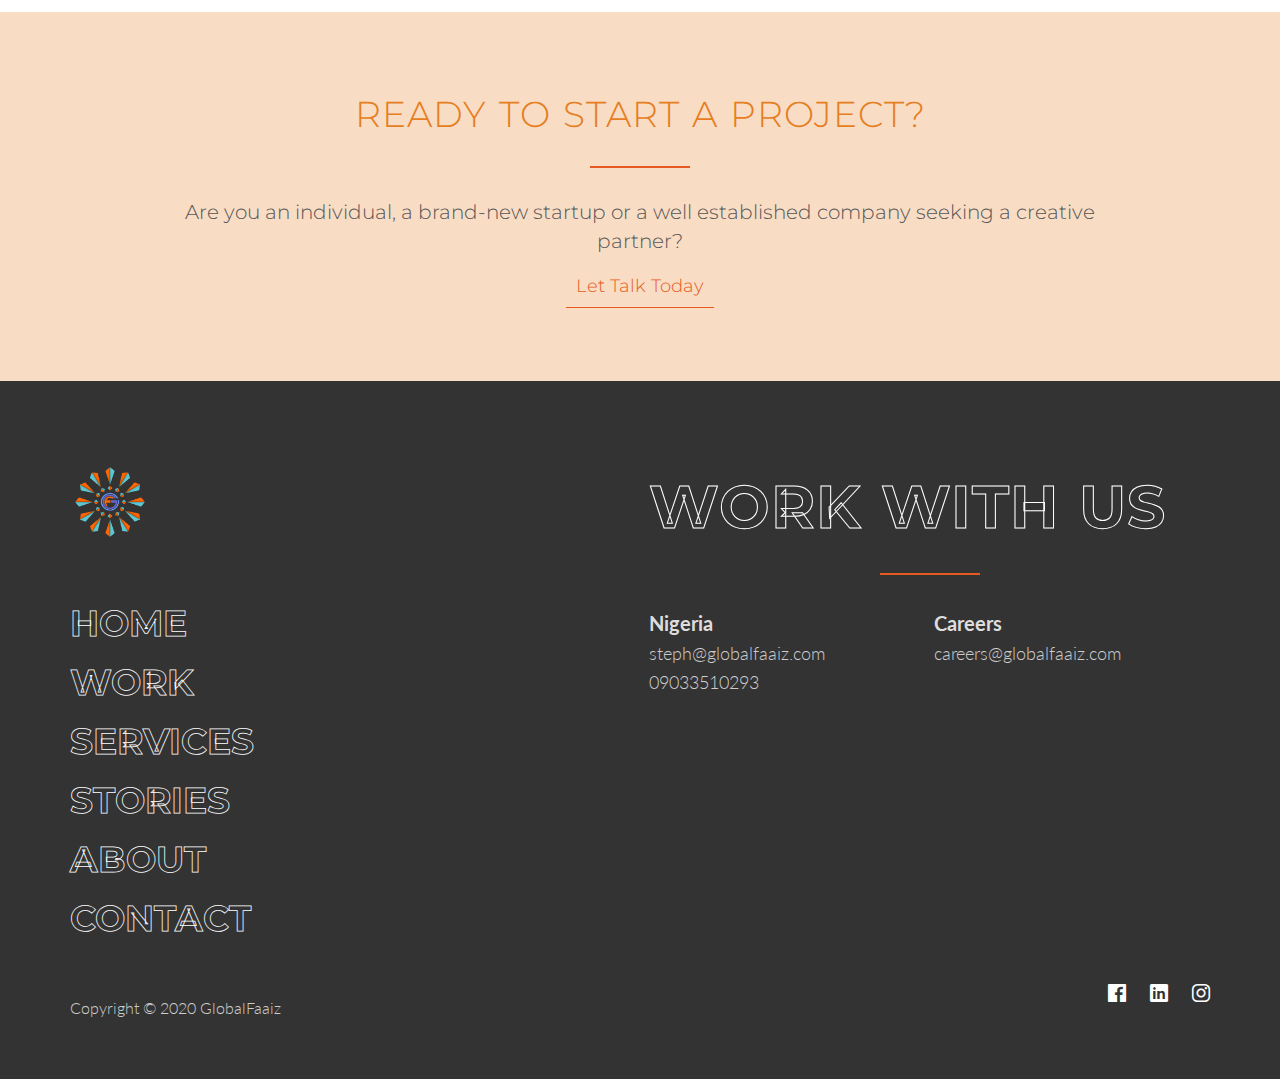
==== commit f65fa885: "Made changes 26/5/2019" ====
--- a/index.html
+++ b/index.html
@@ -41,13 +41,25 @@
             >
             <ul class="social-icons-nav">
               <li>
-                <a href="#"><i class="ion-logo-facebook"></i></a>
+                <a
+                  href="https://m.facebook.com/Global-Faaiz-108661854065988/"
+                  target="_blank"
+                  ><i class="ion-logo-facebook"></i
+                ></a>
               </li>
               <li>
-                <a href="#"><i class="ion-logo-linkedin"></i></a>
+                <a
+                  href="https://www.linkedin.com/company/globalfaaiz/"
+                  target="_blank"
+                  ><i class="ion-logo-linkedin"></i
+                ></a>
               </li>
               <li>
-                <a href="#"><i class="ion-logo-instagram"></i></a>
+                <a
+                  href="https://www.instagram.com/GlobalFaaiz_/"
+                  target="_blank"
+                  ><i class="ion-logo-instagram"></i
+                ></a>
               </li>
             </ul>
           </div>
@@ -347,13 +359,23 @@
         <div class="col span-1-of-2">
           <ul class="social-icons">
             <li>
-              <a href="#"><i class="ion-logo-facebook"></i></a>
+              <a
+                href="https://m.facebook.com/Global-Faaiz-108661854065988/"
+                target="_blank"
+                ><i class="ion-logo-facebook"></i
+              ></a>
             </li>
             <li>
-              <a href="#"><i class="ion-logo-linkedin"></i></a>
+              <a
+                href="https://www.linkedin.com/company/globalfaaiz/"
+                target="_blank"
+                ><i class="ion-logo-linkedin"></i
+              ></a>
             </li>
             <li>
-              <a href="#"><i class="ion-logo-instagram"></i></a>
+              <a href="https://www.instagram.com/GlobalFaaiz_/" target="_blank"
+                ><i class="ion-logo-instagram"></i
+              ></a>
             </li>
           </ul>
         </div>
--- a/resources/css/style.css
+++ b/resources/css/style.css
@@ -179,16 +179,16 @@
   right: 0;
   background-color: #e65a22; /* Black*/
   overflow-x: hidden; /* Disable horizontal scroll */
-  padding-top: 60px; /* Place content 60px from the top */
+  padding-top: 60px;
   -webkit-transition: 0.5s;
   transition: 0.5s; /* 0.5 second transition effect to slide in the sidenav */
 }
 
 /* The navigation menu links */
 .sidenav a {
-  padding: 8px 8px 8px 32px;
+  padding: 8px 8px 8px 48px;
   text-decoration: none;
-  font-size: 40px;
+  font-size: 32px;
   color: #dedede;
   display: block;
   border: 0;
@@ -257,9 +257,9 @@
       from(rgba(0, 0, 0, 0.7)),
       to(hsla(0, 0%, 0%, 0.7))
     ),
-    url(img/north.jpg);
+    url(img/phoenix-home.jpg);
   background-image: linear-gradient(rgba(0, 0, 0, 0.7), rgba(0, 0, 0, 0.7)),
-    url(img/north.jpg);
+    url(img/phoenix-home.jpg);
   background-size: cover;
   /* background-position: center; */
   height: 100vh;
@@ -437,7 +437,7 @@
 /* Footer */
 /* -------------------------------------------*/
 footer {
-  background-color: #000;
+  background-color: #333;
   padding: 50px;
   font-size: 80%;
 }
@@ -445,7 +445,7 @@
 .footer-nav a h3,
 .footer-nav a h3:visited {
   font-weight: bold;
-  color: #000;
+  color: #333;
   -webkit-text-stroke-width: thin;
   -webkit-text-stroke-color: white;
   font-size: 36px;
@@ -462,7 +462,7 @@
 .work-with-us a h2 {
   text-align: start;
   font-weight: bold;
-  color: #000;
+  color: #333;
   -webkit-text-stroke-width: 1px;
   -webkit-text-stroke-color: white;
   margin-top: 5%;
@@ -612,7 +612,7 @@
 
 .services-text {
   color: #aaa;
-  text-align: justify;
+  text-align: left;
   margin: 30px 0 0 0;
 }
 
@@ -693,7 +693,7 @@
 
 .section-brand .services-text {
   color: #555;
-  text-align: justify;
+  /* text-align: justify; */
   margin: 30px 0 0 0;
 }
 
@@ -724,7 +724,7 @@
 
 .section-viva .services-text {
   color: #555;
-  text-align: justify;
+  /* text-align: justify; */
   margin: 30px 0 0 0;
 }
 
--- a/resources/css/queries.css
+++ b/resources/css/queries.css
@@ -399,4 +399,8 @@
     width: 100%;
     text-align: center;
   }
+
+  .section-offices .row .col {
+    margin-bottom: 20px;
+  }
 }
